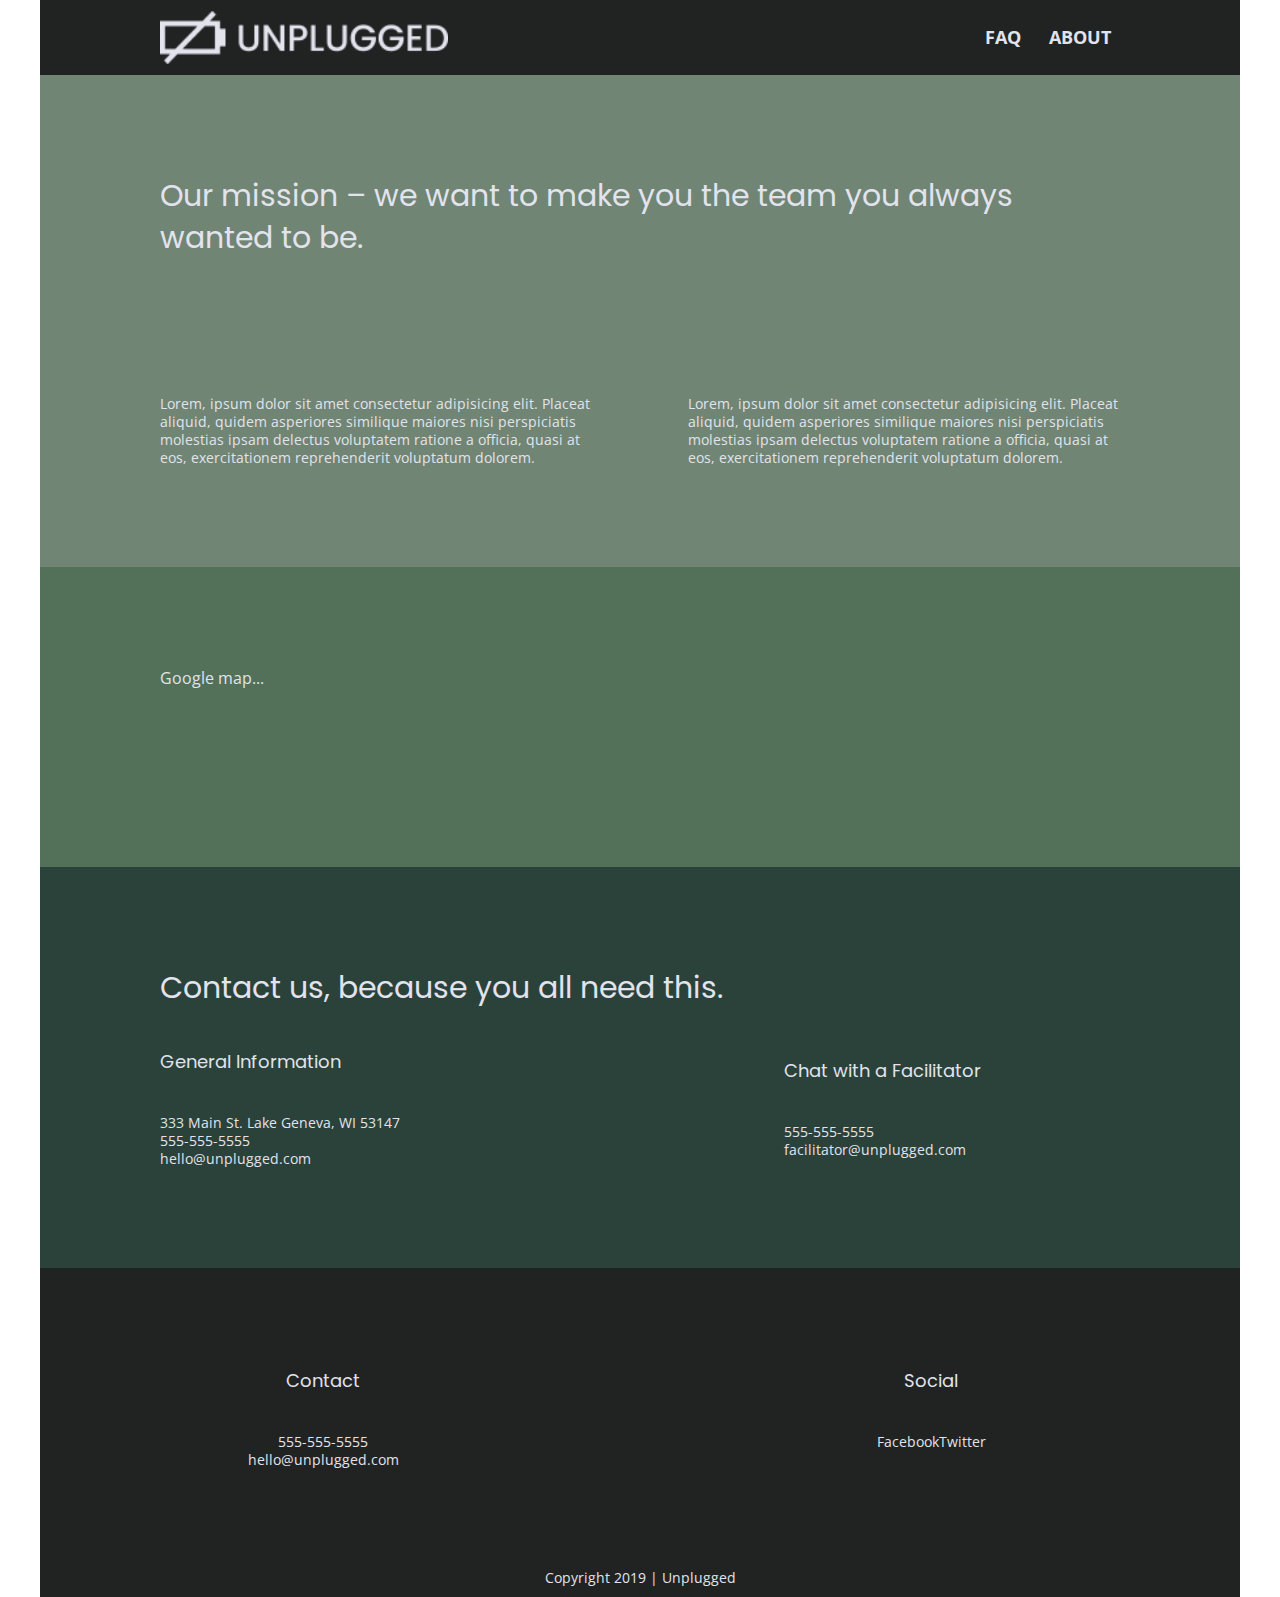
==== about/index.html @ 557e9973 "Fine-tune layout and font styles." ====
<!doctype html>
<html class="no-js" lang="en">

<head>
  <meta charset="utf-8">
  <meta http-equiv="x-ua-compatible" content="ie=edge">
  
  <title>About Unplugged Retreat</title>
  
  <meta name="description" content="">
  <meta name="viewport" content="width=device-width, initial-scale=1, shrink-to-fit=no">

  <link rel="manifest" href="../site.webmanifest">
  <link rel="apple-touch-icon" href="../icon.png">
  <!-- Place favicon.ico in the root directory -->

  <link href="https://fonts.googleapis.com/css?family=Open+Sans:400,700|Poppins:400,700" rel="stylesheet">
  <link rel="stylesheet" href="../css/normalize.css">
  <link rel="stylesheet" href="../css/main.css">
</head>

<body>
  <!--[if lte IE 9]>
    <p class="browserupgrade">You are using an <strong>outdated</strong> browser. Please <a href="https://browsehappy.com/">upgrade your browser</a> to improve your experience and security.</p>
  <![endif]-->

  <header>
    <div class="content-wrapper">
      <figure>
        <a href="#">
          <img src="../img/logo.png" alt="unplugged logo">
        </a>
      </figure>

      <div class="header-divider"></div>

      <nav>
        <ul>
          <li><a href="../faq/index.html" target="_blank">FAQ</a></li>
          <li><a href="index.html">About</a></li>
        </ul>
      </nav>
    </div> <!-- end of content-wrapper div -->
  </header>

  <main>
    <section class="mission">
      <div class="content-wrapper">
        <h2>Our mission &ndash; we want to make you the team you always wanted to be.</h2>
        <div class="mission-content">
          <p>
            Lorem, ipsum dolor sit amet consectetur adipisicing elit. Placeat aliquid, quidem asperiores similique maiores nisi perspiciatis molestias ipsam delectus voluptatem ratione a officia, quasi at eos, exercitationem reprehenderit voluptatum dolorem.
          </p>
          <p>
            Lorem, ipsum dolor sit amet consectetur adipisicing elit. Placeat aliquid, quidem asperiores similique maiores nisi perspiciatis molestias ipsam delectus voluptatem ratione a officia, quasi at eos, exercitationem reprehenderit voluptatum dolorem.
          </p>
        </div> <!-- end of mission-content div -->
      </div> <!-- end of content-wrapper div -->
    </section>

    <section class="map">
      <div class="content-wrapper">
        Google map...  
      </div> <!-- end of content-wrapper div -->
    </section>

    <section class="general-contact">
      <div class="content-wrapper">
        <h2>Contact us, because you all need this.</h2>
        <div class="contact-content">
          <div class="general-info">
            <h4>General Information</h4>
            <address>
              333 Main St. Lake Geneva, WI 53147<br>
              <a href="tel:+5555555555">555-555-5555</a><br>
              <a href="mailto:hello@unplugged.com">hello@unplugged.com</a>
            </address>
          </div> <!-- general info div; separates chat with facilitator div -->
          <div class="facilitator">
            <h4>Chat with a Facilitator</h4>
            <address>
              <a href="tel:+5555555555">555-555-5555</a><br>
              <a href="mailto:facilitator@unplugged.com">facilitator@unplugged.com</a>
            </address>
          </div>
        </div> <!-- end of contact-content div -->
      </div> <!-- end of content-wrapper div -->
    </section>

  </main>  

  <footer>
    <div class="content-wrapper">
      <div class="footer-content">
        <div class="contact">
          <h4>Contact</h4>
          <address>
            <a href="tel:+5555555555">555-555-5555</a><br>
            <a href="mailto:hello@unplugged.com">hello@unplugged.com</a>
          </address>
          <!-- address content updated to be consistent with MDN docs, accessed 2.4.19. 
          div's and classes adjusted, as address had been used as a structural element bot here and above.
          https://developer.mozilla.org/en-US/docs/Web/HTML/Element/address -->
        </div>      
        <div class="social">
          <h4>Social</h4>
          <!--add links and icons here: facebook, twitter, instagram-->
          <div class="social-icons">
            <p><a href="https://www.facebook.com">Facebook</a></p>
            <p><a href="https://www.twitter.com">Twitter</a></p>
            <p><a href="https://www.instagram.com"></a></p>
          </div>
        </div>
      </div> <!-- end of footer-content div -->
      
    </div> <!-- end of content-wrapper div -->

    <div class="copyright">
      <p>Copyright 2019 | Unplugged</p>
    </div>
  </footer>

  <script src="../js/vendor/modernizr-3.6.0.min.js"></script>
  <script src="https://code.jquery.com/jquery-3.3.1.min.js" integrity="sha256-FgpCb/KJQlLNfOu91ta32o/NMZxltwRo8QtmkMRdAu8=" crossorigin="anonymous"></script>
  <script>window.jQuery || document.write('<script src="../js/vendor/jquery-3.3.1.min.js"><\/script>')</script>
  <script src="../js/plugins.js"></script>
  <script src="../js/main.js"></script>

  <!-- Google Analytics: change UA-XXXXX-Y to be your site's ID. -->
  <script>
    window.ga = function () { ga.q.push(arguments) }; ga.q = []; ga.l = +new Date;
    ga('create', 'UA-XXXXX-Y', 'auto'); ga('send', 'pageview')
  </script>
  <script src="https://www.google-analytics.com/analytics.js" async defer></script>
</body>

</html>
---- css/main.css ----
/*! HTML5 Boilerplate v6.1.0 | MIT License | https://html5boilerplate.com/ */

/*
 * What follows is the result of much research on cross-browser styling.
 * Credit left inline and big thanks to Nicolas Gallagher, Jonathan Neal,
 * Kroc Camen, and the H5BP dev community and team.
 */

/* ==========================================================================
   Base styles: opinionated defaults
   ========================================================================== */

html {
    color: #222;
    font-size: 1em;
    line-height: 1.4;
}

/*
 * Remove text-shadow in selection highlight:
 * https://twitter.com/miketaylr/status/12228805301
 *
 * Vendor-prefixed and regular ::selection selectors cannot be combined:
 * https://stackoverflow.com/a/16982510/7133471
 *
 * Customize the background color to match your design.
 */

::-moz-selection {
    background: #b3d4fc;
    text-shadow: none;
}

::selection {
    background: #b3d4fc;
    text-shadow: none;
}

/*
 * A better looking default horizontal rule
 */

hr {
    display: block;
    height: 1px;
    border: 0;
    border-top: 1px solid #ccc;
    margin: 1em 0;
    padding: 0;
}

/*
 * Remove the gap between audio, canvas, iframes,
 * images, videos and the bottom of their containers:
 * https://github.com/h5bp/html5-boilerplate/issues/440
 */

audio,
canvas,
iframe,
img,
svg,
video {
    vertical-align: middle;
}

/*
 * Remove default fieldset styles.
 */

fieldset {
    border: 0;
    margin: 0;
    padding: 0;
}

/*
 * Allow only vertical resizing of textareas.
 */

textarea {
    resize: vertical;
}

/* ==========================================================================
   Browser Upgrade Prompt
   ========================================================================== */

.browserupgrade {
    margin: 0.2em 0;
    background: #ccc;
    color: #000;
    padding: 0.2em 0;
}

/* ==========================================================================
   Author's custom styles
   ========================================================================== */

/* ---------------- Base styles ---------------- */

html {
    font-size: 16px;
}

body {
    /* update font-family later */
	color: rgb(226, 227, 237);
    font-family: 'Open Sans', sans-serif;
    font-size: 1em;
    margin: 0 auto;
    display: flex;
    justify-content: center;
    align-items: center;
    flex-flow: row wrap;
}

h1,
h2,
h3,
h4 {
    font-family: 'Poppins', sans-serif;
    font-weight: 400;
    margin: 0;
}
h1 {
    font-size: 2.25em;
    /* font-size: 3em; */
    /* font-size: 3.75em; */
    /* line-height: 3em;  */
}
h2 {
    font-size: 1.875em;
    /* font-size: 2.25em; */
    /* font-size: 2.25em; */
    /* line-height: 3em; */
}
h3,
h4 {
    font-size: 1.125em;
    /* font-size: 1.5em; */
    /* font-size: 1.875em; */
    /* line-height: 1.875em; */
}

p,
address {
    margin: 0;
    font-style: normal;
    font-size: 0.875em;
    line-height: 1.285;
    /* font-size: 0.875em; */
    /* font-size: 1.125em; */
}

a {
    text-decoration: none;
    color: rgb(226, 227, 237);
}

ul,
ol {
    list-style-type: none;
    padding-left: 0;
}

/* ---------------- Mobile styles ---------------- */

/* --- Container / Layout --- */

header, 
main,
footer {
    max-width: 1200px;
    width: 100%;
    font-size: 1em;
    display: flex;
    justify-content: center;
    align-items: center;
    flex-flow: row wrap;
}

.content-wrapper {
    width: 90%;
    margin: 50px auto;
    font-size: 1em;
    display: flex;
    justify-content: center;
    align-items: center;
    flex-flow: row wrap;
}

/* ---------------- Base Header/Footer styles ---------------- */

/*** Header ***/

header,
footer {
    background: rgb(32, 35, 34);
    display: flex;
    justify-content: center;
    align-items: center;
    flex-flow: row wrap;
}

header {
    /* padding: 15px 0; from course solution */
} 

header .content-wrapper {
    margin: 0;
}

header .content-wrapper figure {
    width: 68%;
    margin: 10px 0;
}

header .content-wrapper figure a img {
    width: 100%;
}

.header-divider {
    width: 100%;
    background-color: rgb(58, 58, 58);
    height: 1px;
    /* margin: 10px 0 20px 0; (per class code) */
}

header nav {
    width: 60%;
    display: flex;
    justify-content: space-between;
    align-items: center;
    flex-flow: row wrap;
}

header nav ul {
    width: 100%;
    display: flex;
    justify-content: space-between;
    align-items: center;
}

header nav ul li {
    font-size: 1.125em;
    font-weight: 700;
    text-transform: uppercase;
    padding: 0.5em;
}

/*** Footer ***/

.footer-content {
    width: 63%;
    display: flex;
    justify-content: center;
    align-items: flex-start;
    flex-flow: row wrap;
    text-align: center;
}

footer .contact,
footer .social {
    display: flex;
    justify-content: center;
    align-items: center;
    flex-flow: row wrap;
}

footer .contact {
    margin-bottom: 50px;
}

.contact h4,
.social h4 {
    width: 100%;
    padding-bottom: 20px;
}

footer .social-icons {
    display: flex;
    justify-content: space-around;
    align-items: center;
    flex-flow: row nowrap;
}

footer .social-icons p {
    display: flex;
    justify-content: center;
    align-items: center;
}

footer .copyright {
    width: 90%;
    margin-bottom: 10px;
    text-align: center;
}

/* ---------------- Main Page ---------------- */

/*** Main - Hero Area ***/

main {
    font-size: 1em;
    flex-flow: row wrap;
}

.hero-area {
    width: 100%;
    height: 500px;
    background: url(../img/jake-melara-30679-unsplash.jpg) rgb(82, 113, 88) no-repeat center center;
    background-size: cover;
    display: flex;
    justify-content: center;
    align-items: flex-start;
    flex-flow: row wrap;
}

main .content-wrapper {
    justify-content: center;
}


/*** Main - Aside ***/

/* is display flex needed below, like noted in class notes? */
aside {
    background-color: rgb(82, 113, 88);
    width: 100%;
    display: flex;
    justify-content: center;
    align-items: center;
    flex-flow: row wrap;
}

aside h4 {
    margin: 20px 0;
}

.form-description {
    margin: 30px 0 8px 0;
}

.form {
    margin: 19px 0 45px 0;
}

aside .form input {
    margin-bottom: 8px;
    padding: 16px;
}

aside .form input[type="text"] {
    width: 90%;
    background-color: rgb(226, 227, 237);
    color: #999;
    font-style: italic;
}

aside .form input[type="button"] {
    width: 100%;
    background-color: rgb(42, 66, 58);
    border: ; /* Adjust later */
    color: rgb(226, 227, 237);
    text-transform: uppercase;
}

/*** Main - Features Section ***/

.features {
    height: 1450px;
    background: url(../img/rawpixel-800820-unsplash1.jpg) rgb(82, 113, 88) no-repeat center center;
    background-size: cover;

    display: flex;
    justify-content: center;
    /* may not need align-items once fontawesome is linked */
    /* align-items: stretch; */
    flex-flow: row wrap;
}

.features .content-wrapper {
    /* align-items: stretch; */
}

.features h2 {
    margin-bottom: 60px;
}

.features .features-items {
    width: 63%;
    display: flex;
    justify-content: center;
    /* align-items: stretch; */
    flex-flow: row wrap;
    text-align: center;
}

.features article {
    margin: 30px 0;
}

p .fontawesome-icon {
    
}

p .features-item-description {
    
}

/*** Main - Reviews Section ***/

.reviews {
    background-color: rgb(42, 66, 58);
    display: flex;
    justify-content: center;
    flex-flow: row wrap;
}

.reviews .content-wrapper {
    align-items: flex-start;
}

.reviews h2 {
    margin-bottom: 30px;
}

.reviews figure {
    margin: 0;
    padding: 0;
}

.reviews figure img {
    max-width: 1200px;
    width: 100%;
}

.reviews article {
    margin-top: 10px;
}

.reviews article h4 {
    width: 55%;
    margin-bottom: 20px;
}


/* ---------------- About Page ---------------- */

/*** Main - Mission Area ***/

.mission {
    background-color: rgb(112, 133, 116);
    display: flex;
    justify-content: flex-start;
    align-items: center;
    flex-flow: row wrap;
}

.mission-content p {
    margin-top: 20px;
}

.map {
    width: 100%;
    /* place-holder color & height */
    background-color: rgb(82, 113, 88);
    height: 300px;
}

.general-contact {
    width: 100%;
    background-color: rgb(42, 66, 58);
    display: flex;
    justify-content: flex-start;
    align-items: center;
    flex-flow: row wrap;
}

.general-contact .content-wrapper {
    justify-content: flex-start;
}

.contact-content {
    display: flex;
    justify-content: flex-start;
    align-items: center;
    flex-flow: row wrap;
}

.general-info,
.facilitator {
    width: 100%;
}

.contact-content h4 {
    margin: 16px 0;
}


/* ---------------- Mobile styles - FAQ Page ---------------- */

/*** Main - FAQ Area ***/

.faq {
    background-color: rgb(82, 113, 88);
    display: flex;
    justify-content: center;
    align-items: center;
    flex-flow: row wrap;
}

.faq-content {
    width: 100%;
}

.faq h4 {
    margin: 40px 0 20px 0;
}



/* ==========================================================================
   Helper classes
   ========================================================================== */

/*
 * Hide visually and from screen readers
 */

.hidden {
    display: none !important;
}

/*
 * Hide only visually, but have it available for screen readers:
 * https://snook.ca/archives/html_and_css/hiding-content-for-accessibility
 *
 * 1. For long content, line feeds are not interpreted as spaces and small width
 *    causes content to wrap 1 word per line:
 *    https://medium.com/@jessebeach/beware-smushed-off-screen-accessible-text-5952a4c2cbfe
 */

.visuallyhidden {
    border: 0;
    clip: rect(0 0 0 0);
    height: 1px;
    margin: -1px;
    overflow: hidden;
    padding: 0;
    position: absolute;
    width: 1px;
    white-space: nowrap; /* 1 */
}

/*
 * Extends the .visuallyhidden class to allow the element
 * to be focusable when navigated to via the keyboard:
 * https://www.drupal.org/node/897638
 */

.visuallyhidden.focusable:active,
.visuallyhidden.focusable:focus {
    clip: auto;
    height: auto;
    margin: 0;
    overflow: visible;
    position: static;
    width: auto;
    white-space: inherit;
}

/*
 * Hide visually and from screen readers, but maintain layout
 */

.invisible {
    visibility: hidden;
}

/*
 * Clearfix: contain floats
 *
 * For modern browsers
 * 1. The space content is one way to avoid an Opera bug when the
 *    `contenteditable` attribute is included anywhere else in the document.
 *    Otherwise it causes space to appear at the top and bottom of elements
 *    that receive the `clearfix` class.
 * 2. The use of `table` rather than `block` is only necessary if using
 *    `:before` to contain the top-margins of child elements.
 */

.clearfix:before,
.clearfix:after {
    content: " "; /* 1 */
    display: table; /* 2 */
}

.clearfix:after {
    clear: both;
}

/* ==========================================================================
   EXAMPLE Media Queries for Responsive Design.
   These examples override the primary ('mobile first') styles.
   Modify as content requires.
   ========================================================================== */

/*** Min-width 768px ***/
@media all and (min-width: 768px) {
    
    /* Base style */
    .content-wrapper {
        width: 82%;
        margin: 100px auto;
    }

    /* Header */
    .header-divider {
        display: none;
    }
    header .content-wrapper {
        justify-content: space-between;
    }
    header .content-wrapper figure {
        width: 35%;
        margin: 10px 0;
    }
    header .content-wrapper nav {
        width: 20%;
    }

    /* Footer */
    .footer-content {
        justify-content: space-between;
        width: 78%;
    }
    footer .contact {
        width: 25%;
        margin-bottom: 0;
    }
    footer .social {
        width: 31%;
    }
    .contact h4,
    .social h4 {
        padding-bottom: 40px;
    }

    /*** media query 768px - Main page ***/
    main .content-wrapper {
        justify-content: flex-start;
        align-items: flex-start;
    }
    .hero-area {
        justify-content: flex-start;
    }
    .hero-area h1 {
        width: 83%;
    }
    aside .content-wrapper {
        justify-content: space-between;
        margin: 50px 0;
    }
    .form-description {
        width: 40%;
        /* width: 40%; 35% in solution */
        margin: 0;
    }
    .form {
        width: 46%;
        /* width: 40%; 35% in solution */
        margin: 0;
    }

    /* Features */
    .features {
        height: 860px;
    }
    .features .features-items {
        width: 82%;
        justify-content: space-around;
        margin: 0 auto;
    }
    .features .features-items article {
        width: 40%;
    }
    .reviews .content-wrapper {
        justify-content: space-between;
        margin: 50px auto 100px auto;
    }

    /* Reviews */
    .reviews h2 {
        width: 77%;
        margin-bottom: 25px;
    }
    .reviews figure {
        width: 48%;
    }
    .reviews figure,
    .reviews article {
        width: 48%;
        margin-top: 0;
    }

    /*** media query 768px - About page ***/
    .mission-content {
        display: flex;
        justify-content: space-between;
        align-items: center;
        flex-flow: row wrap;
    }
    .mission-content p {
        width: 47%;
        margin-top: 36px;
    }
    .contact-content {
        width: 100%;
        justify-content: space-between;
    }
    .contact-content h4 {
        margin: 20px 0;
    }
    .general-info,
    .facilitator {
        width: 40%;
    }

    /*** media query 768px - FAQ page ***/
    .faq .content-wrapper {
        justify-content: space-between;
        align-items: flex-start;
    }
    .faq .content-wrapper h2 {
        width: 100%;
    }
    .faq-content {
        width: 46%;
    }
}

/*** Min-width 1200px ***/
@media all and (min-width: 1200px) {
    /*** Base styles ***/
    .content-wrapper {
        width: 80%;
    }

    /* Header */
    header .content-wrapper figure {
        width: 30%;
    }
    header .content-wrapper nav {
        width: 15%;
    }

    /* Footer */
    .footer-content {
        width: 88%;
        justify-content: space-between;
    }

    /* Main - Hero */
    .hero-area h1 {
        width: 70%;
    }

    /* Main - Reviews */
    .reviews .content-wrapper article {
        padding-left: 40px;
        width: 44%;
    }
    
    /*** About page ***/
    .mission h2 {
        width: 91%;
        margin-bottom: 100px;
    }
    .mission-content p {
        width: 45%;
    }
    .contact-content h4 {
        margin: 40px 0;
    }
    .general-info,
    .facilitator {
        width: 35%;
    }
}


@media print,
       (-webkit-min-device-pixel-ratio: 1.25),
       (min-resolution: 1.25dppx),
       (min-resolution: 120dpi) {
    /* Style adjustments for high resolution devices */
}

/* ==========================================================================
   Print styles.
   Inlined to avoid the additional HTTP request:
   https://www.phpied.com/delay-loading-your-print-css/
   ========================================================================== */

@media print {
    *,
    *:before,
    *:after {
        background: transparent !important;
        color: #000 !important; /* Black prints faster */
        -webkit-box-shadow: none !important;
        box-shadow: none !important;
        text-shadow: none !important;
    }

    a,
    a:visited {
        text-decoration: underline;
    }

    a[href]:after {
        content: " (" attr(href) ")";
    }

    abbr[title]:after {
        content: " (" attr(title) ")";
    }

    /*
     * Don't show links that are fragment identifiers,
     * or use the `javascript:` pseudo protocol
     */

    a[href^="#"]:after,
    a[href^="javascript:"]:after {
        content: "";
    }

    pre {
        white-space: pre-wrap !important;
    }
    pre,
    blockquote {
        border: 1px solid #999;
        page-break-inside: avoid;
    }

    /*
     * Printing Tables:
     * http://css-discuss.incutio.com/wiki/Printing_Tables
     */

    thead {
        display: table-header-group;
    }

    tr,
    img {
        page-break-inside: avoid;
    }

    p,
    h2,
    h3 {
        orphans: 3;
        widows: 3;
    }

    h2,
    h3 {
        page-break-after: avoid;
    }
}
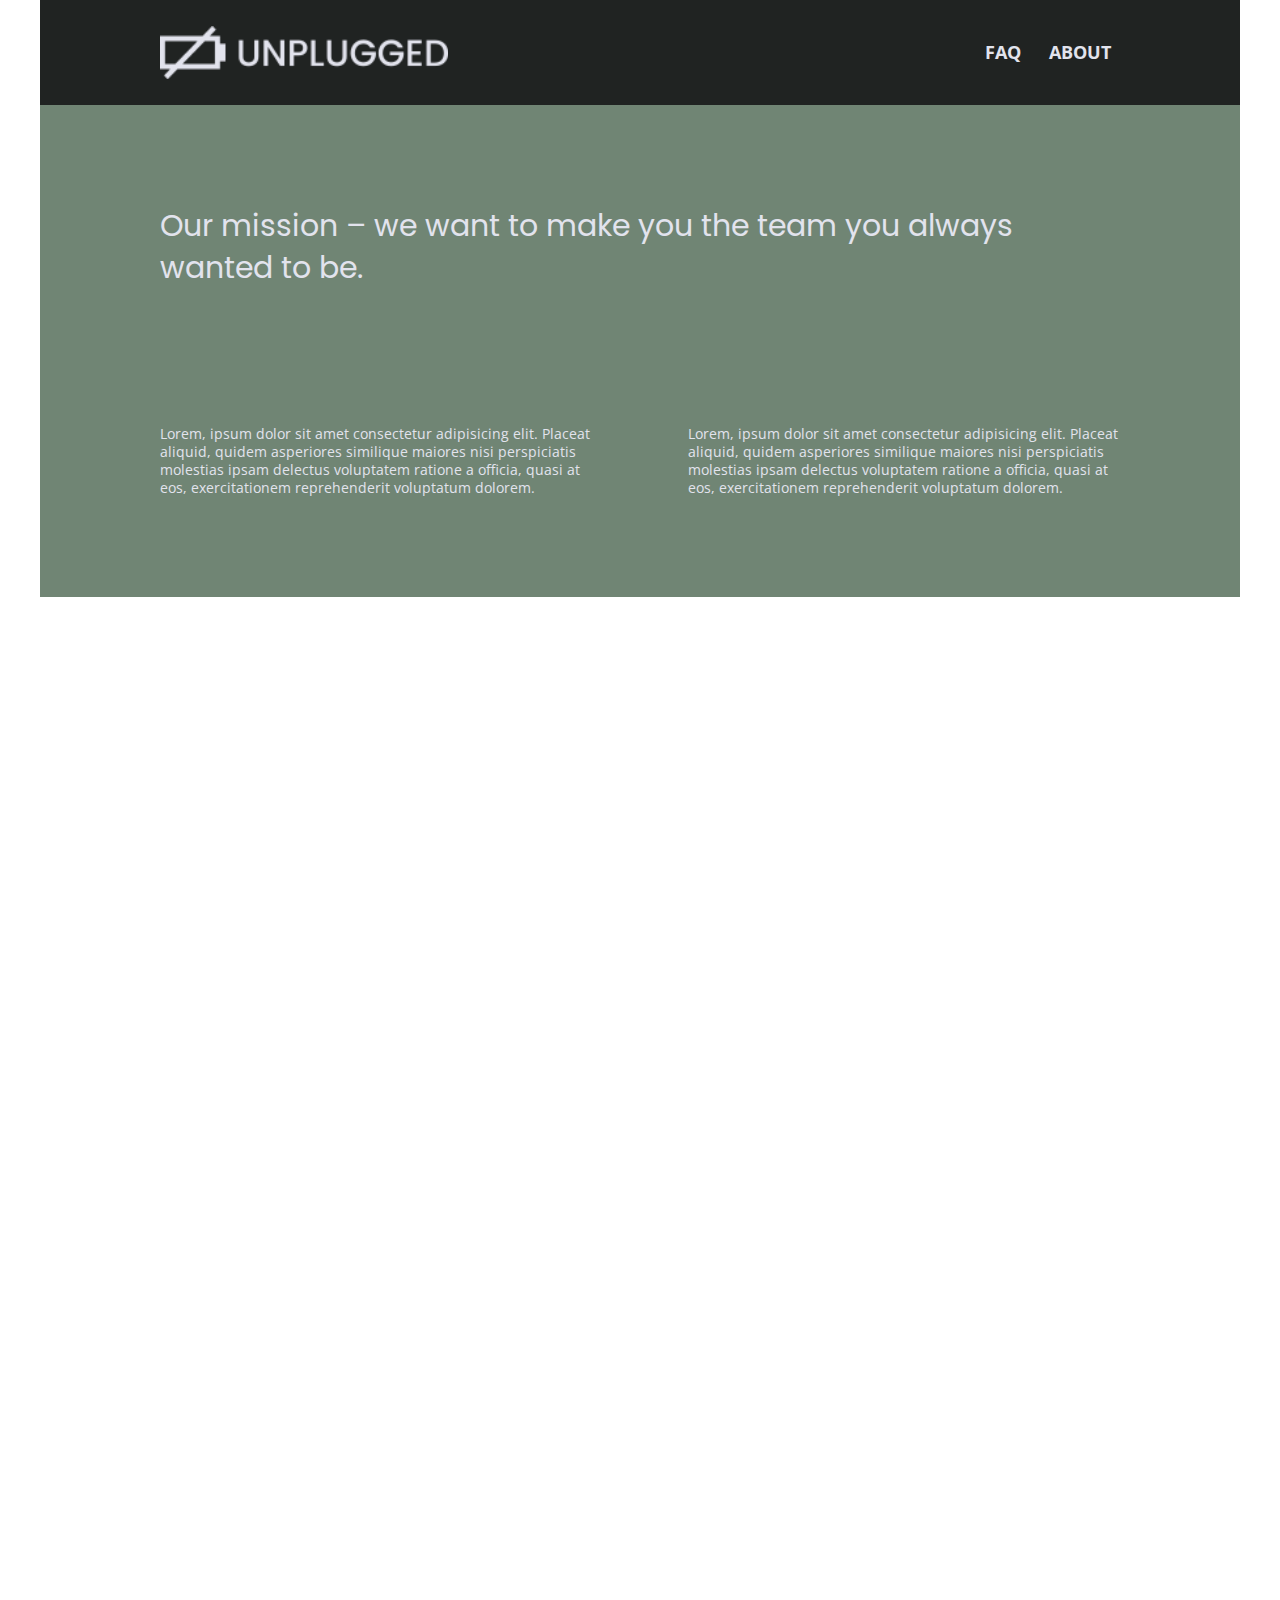
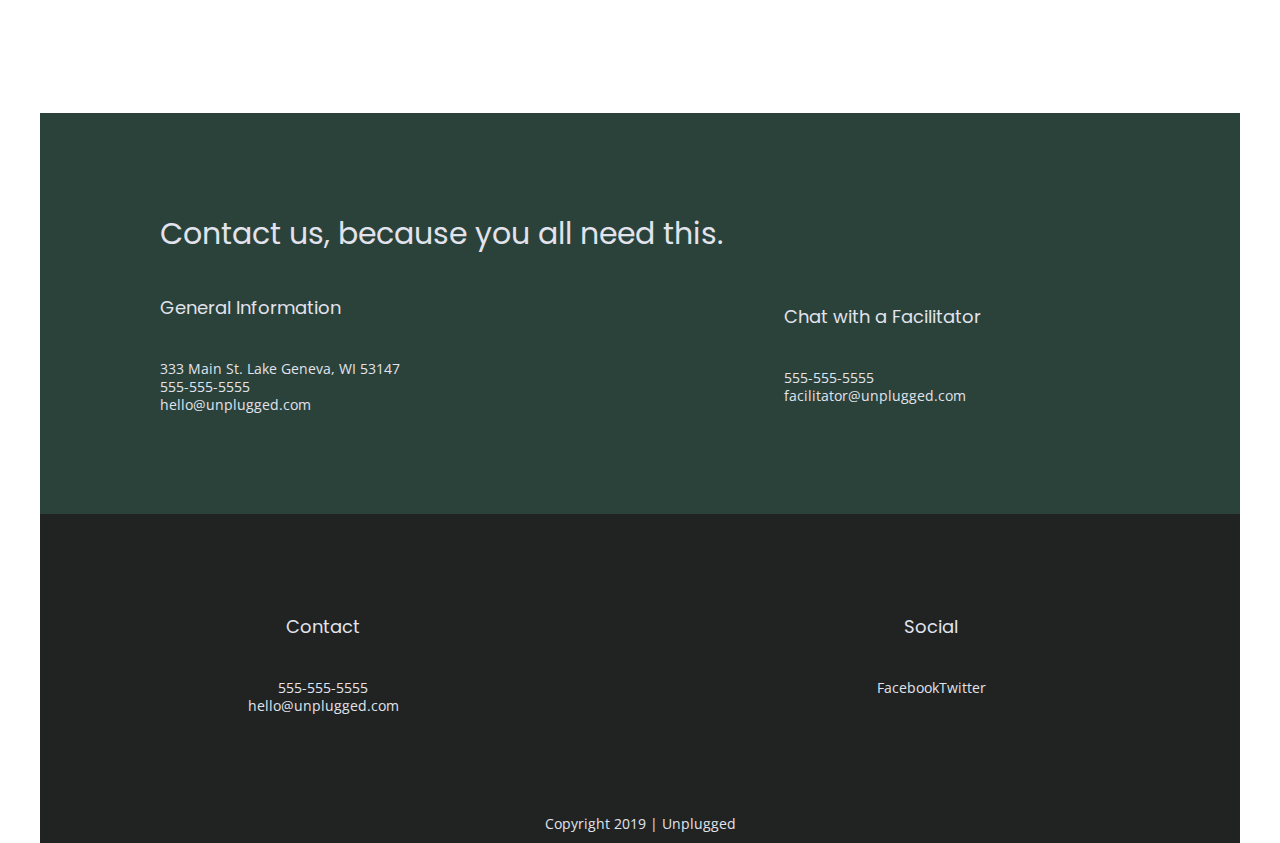
==== commit 5dec6c49: "Add iframe with google map to html and style it." ====
--- a/about/index.html
+++ b/about/index.html
@@ -4,9 +4,9 @@
 <head>
   <meta charset="utf-8">
   <meta http-equiv="x-ua-compatible" content="ie=edge">
-  
+
   <title>About Unplugged Retreat</title>
-  
+
   <meta name="description" content="">
   <meta name="viewport" content="width=device-width, initial-scale=1, shrink-to-fit=no">
 
@@ -59,9 +59,9 @@
     </section>
 
     <section class="map">
-      <div class="content-wrapper">
-        Google map...  
-      </div> <!-- end of content-wrapper div -->
+      <figure>
+        <iframe src="https://www.google.com/maps/embed?pb=!1m18!1m12!1m3!1d46177.42828102405!2d-70.24653626179811!3d43.6671132462492!2m3!1f0!2f0!3f0!3m2!1i1024!2i768!4f13.1!3m3!1m2!1s0x4cb29c35910a53ad%3A0x3ffeedaa51fb8b33!2sBug+Light+Park!5e0!3m2!1sen!2sus!4v1549499144084" width="600" height="450" frameborder="0" style="border:0" allowfullscreen></iframe>
+      </figure>
     </section>
 
     <section class="general-contact">
@@ -87,7 +87,7 @@
       </div> <!-- end of content-wrapper div -->
     </section>
 
-  </main>  
+  </main>
 
   <footer>
     <div class="content-wrapper">
@@ -98,10 +98,10 @@
             <a href="tel:+5555555555">555-555-5555</a><br>
             <a href="mailto:hello@unplugged.com">hello@unplugged.com</a>
           </address>
-          <!-- address content updated to be consistent with MDN docs, accessed 2.4.19. 
+          <!-- address content updated to be consistent with MDN docs, accessed 2.4.19.
           div's and classes adjusted, as address had been used as a structural element bot here and above.
           https://developer.mozilla.org/en-US/docs/Web/HTML/Element/address -->
-        </div>      
+        </div>
         <div class="social">
           <h4>Social</h4>
           <!--add links and icons here: facebook, twitter, instagram-->
@@ -112,7 +112,7 @@
           </div>
         </div>
       </div> <!-- end of footer-content div -->
-      
+
     </div> <!-- end of content-wrapper div -->
 
     <div class="copyright">
--- a/css/main.css
+++ b/css/main.css
@@ -104,7 +104,6 @@
 }
 
 body {
-    /* update font-family later */
 	color: rgb(226, 227, 237);
     font-family: 'Open Sans', sans-serif;
     font-size: 1em;
@@ -125,22 +124,13 @@
 }
 h1 {
     font-size: 2.25em;
-    /* font-size: 3em; */
-    /* font-size: 3.75em; */
-    /* line-height: 3em;  */
 }
 h2 {
     font-size: 1.875em;
-    /* font-size: 2.25em; */
-    /* font-size: 2.25em; */
-    /* line-height: 3em; */
 }
 h3,
 h4 {
     font-size: 1.125em;
-    /* font-size: 1.5em; */
-    /* font-size: 1.875em; */
-    /* line-height: 1.875em; */
 }
 
 p,
@@ -149,8 +139,6 @@
     font-style: normal;
     font-size: 0.875em;
     line-height: 1.285;
-    /* font-size: 0.875em; */
-    /* font-size: 1.125em; */
 }
 
 a {
@@ -164,6 +152,14 @@
     padding-left: 0;
 }
 
+figure {
+    margin: 0;
+}
+
+img {
+    width: 100%;
+}
+
 /* ---------------- Mobile styles ---------------- */
 
 /* --- Container / Layout --- */
@@ -204,7 +200,7 @@
 }
 
 header {
-    /* padding: 15px 0; from course solution */
+    padding: 15px 0;
 } 
 
 header .content-wrapper {
@@ -213,18 +209,12 @@
 
 header .content-wrapper figure {
     width: 68%;
-    margin: 10px 0;
-}
-
-header .content-wrapper figure a img {
-    width: 100%;
 }
 
 .header-divider {
     width: 100%;
     background-color: rgb(58, 58, 58);
     height: 1px;
-    /* margin: 10px 0 20px 0; (per class code) */
 }
 
 header nav {
@@ -324,7 +314,6 @@
 
 /*** Main - Aside ***/
 
-/* is display flex needed below, like noted in class notes? */
 aside {
     background-color: rgb(82, 113, 88);
     width: 100%;
@@ -351,17 +340,21 @@
     padding: 16px;
 }
 
-aside .form input[type="text"] {
-    width: 90%;
+aside .form input[type=text] {
+    box-sizing: border-box;
+    width: 100%;
     background-color: rgb(226, 227, 237);
-    color: #999;
+    color: rgb(42, 66, 58);
     font-style: italic;
 }
 
-aside .form input[type="button"] {
-    width: 100%;
+aside .form input[type=button] {
+    width: 100%;
+    margin-top: 20px;
     background-color: rgb(42, 66, 58);
-    border: ; /* Adjust later */
+    border: none;
+    font-family: 'Poppins', sans-serif;
+    font-size: 1.125em;
     color: rgb(226, 227, 237);
     text-transform: uppercase;
 }
@@ -375,13 +368,7 @@
 
     display: flex;
     justify-content: center;
-    /* may not need align-items once fontawesome is linked */
-    /* align-items: stretch; */
-    flex-flow: row wrap;
-}
-
-.features .content-wrapper {
-    /* align-items: stretch; */
+    flex-flow: row wrap;
 }
 
 .features h2 {
@@ -392,7 +379,6 @@
     width: 63%;
     display: flex;
     justify-content: center;
-    /* align-items: stretch; */
     flex-flow: row wrap;
     text-align: center;
 }
@@ -427,13 +413,7 @@
 }
 
 .reviews figure {
-    margin: 0;
     padding: 0;
-}
-
-.reviews figure img {
-    max-width: 1200px;
-    width: 100%;
 }
 
 .reviews article {
@@ -463,10 +443,19 @@
 }
 
 .map {
-    width: 100%;
-    /* place-holder color & height */
-    background-color: rgb(82, 113, 88);
-    height: 300px;
+    position: relative;
+    width: 100%;
+    padding-bottom: 93%; /* sets aspect ratio for container */
+    height: 0;
+    overflow: hidden;
+}
+
+.map iframe {
+    position: absolute;
+    top: 0;
+    left: 0;
+    width: 100%;
+    height: 100%;
 }
 
 .general-contact {
@@ -665,12 +654,10 @@
     }
     .form-description {
         width: 40%;
-        /* width: 40%; 35% in solution */
         margin: 0;
     }
     .form {
         width: 46%;
-        /* width: 40%; 35% in solution */
         margin: 0;
     }
 
@@ -697,9 +684,8 @@
         margin-bottom: 25px;
     }
     .reviews figure {
-        width: 48%;
-    }
-    .reviews figure,
+        width: 49%;
+    }
     .reviews article {
         width: 48%;
         margin-top: 0;
@@ -768,6 +754,9 @@
     }
 
     /* Main - Reviews */
+    .reviews figure {
+        width: 48%;
+    }
     .reviews .content-wrapper article {
         padding-left: 40px;
         width: 44%;
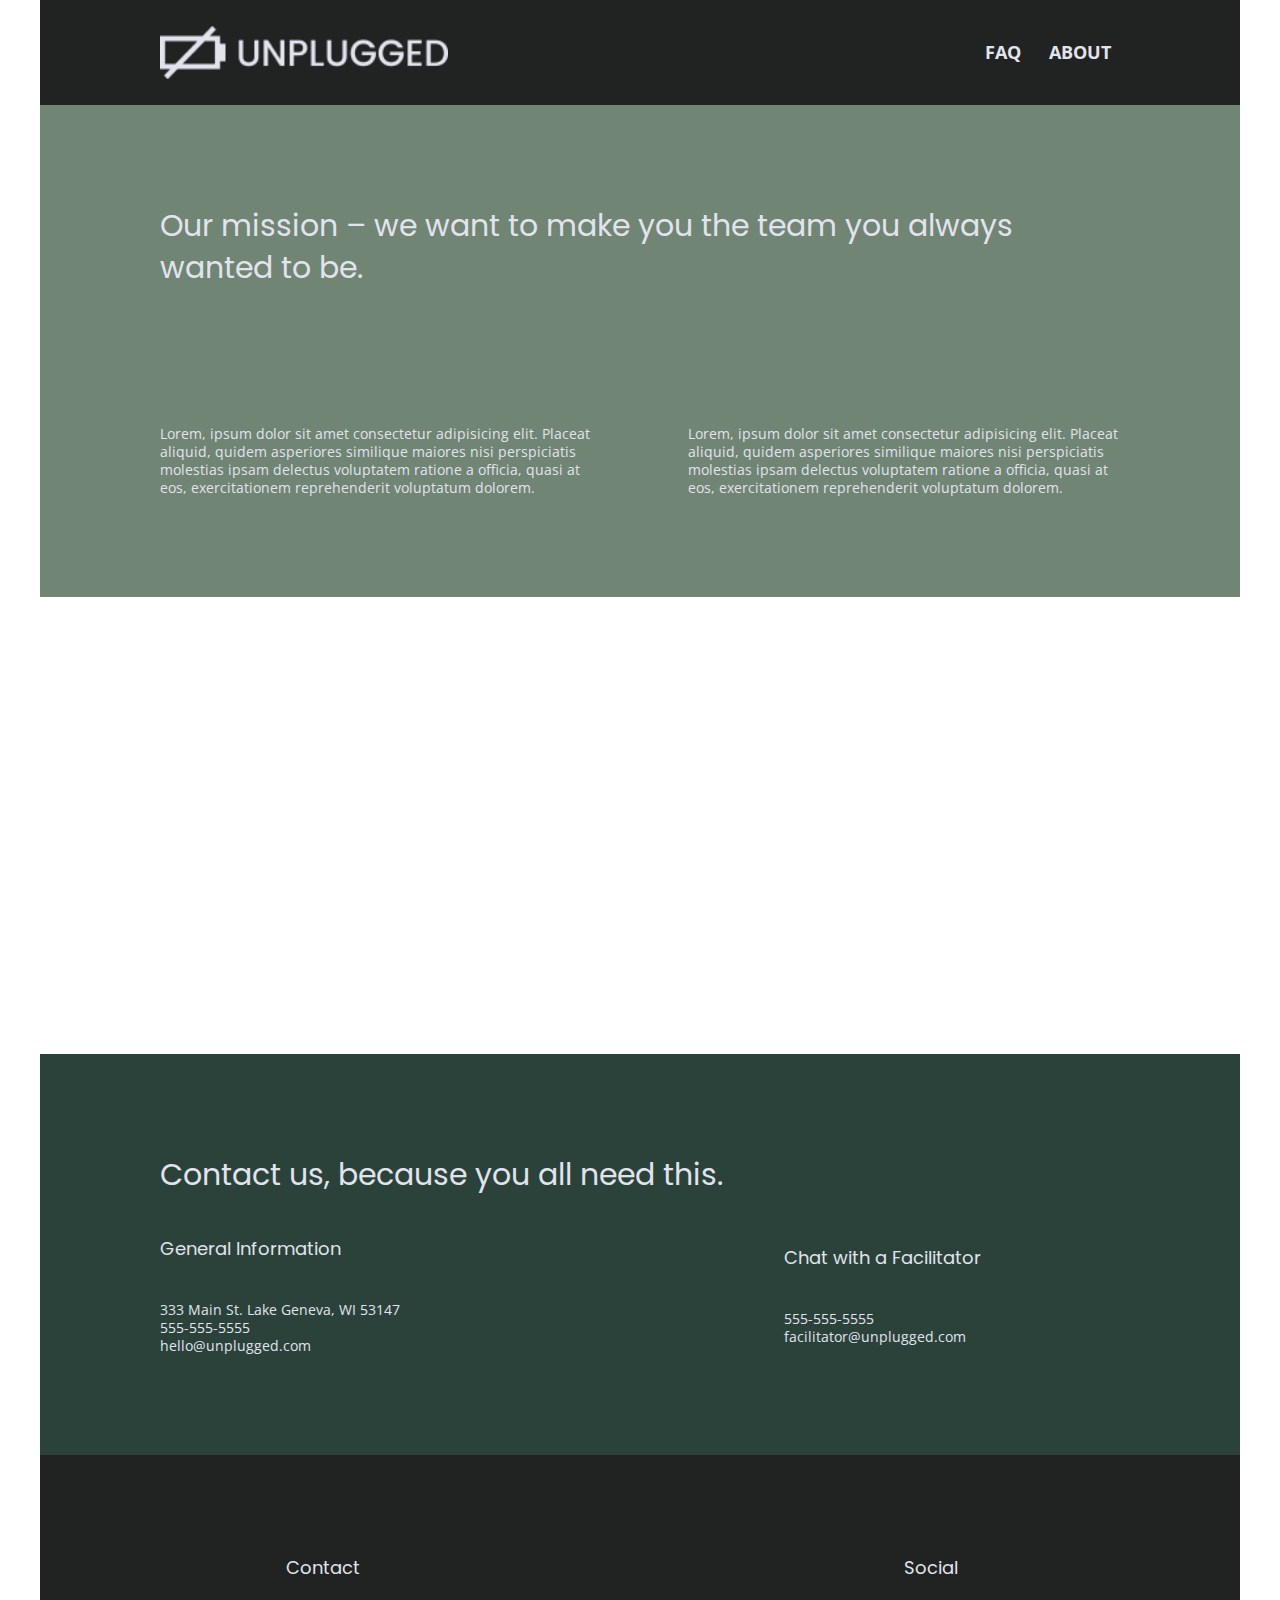
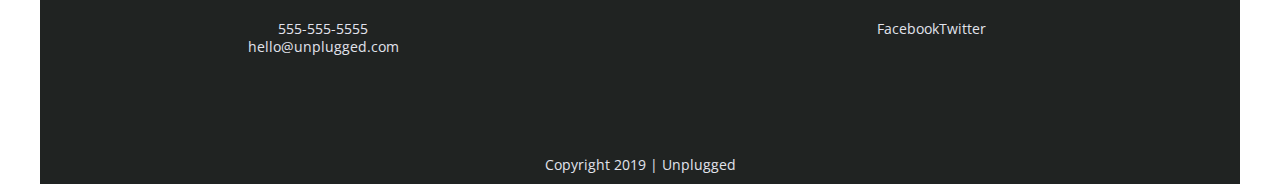
==== commit 7c881c8d: "Add accessibility features to allow for readibility for map." ====
--- a/about/index.html
+++ b/about/index.html
@@ -59,6 +59,7 @@
     </section>
 
     <section class="map">
+      <span class="visuallyhidden">Google map of Bug Light Park in Portland, Maine.</span>
       <figure>
         <iframe src="https://www.google.com/maps/embed?pb=!1m18!1m12!1m3!1d46177.42828102405!2d-70.24653626179811!3d43.6671132462492!2m3!1f0!2f0!3f0!3m2!1i1024!2i768!4f13.1!3m3!1m2!1s0x4cb29c35910a53ad%3A0x3ffeedaa51fb8b33!2sBug+Light+Park!5e0!3m2!1sen!2sus!4v1549499144084" width="600" height="450" frameborder="0" style="border:0" allowfullscreen></iframe>
       </figure>
--- a/css/main.css
+++ b/css/main.css
@@ -446,7 +446,7 @@
     position: relative;
     width: 100%;
     padding-bottom: 93%; /* sets aspect ratio for container */
-    height: 0;
+    height: 1px;
     overflow: hidden;
 }
 
@@ -702,6 +702,9 @@
         width: 47%;
         margin-top: 36px;
     }
+    .map {
+        padding-bottom: 46%;
+    }
     .contact-content {
         width: 100%;
         justify-content: space-between;
@@ -769,6 +772,9 @@
     }
     .mission-content p {
         width: 45%;
+    }
+    .map {
+        padding-bottom: 38%;
     }
     .contact-content h4 {
         margin: 40px 0;
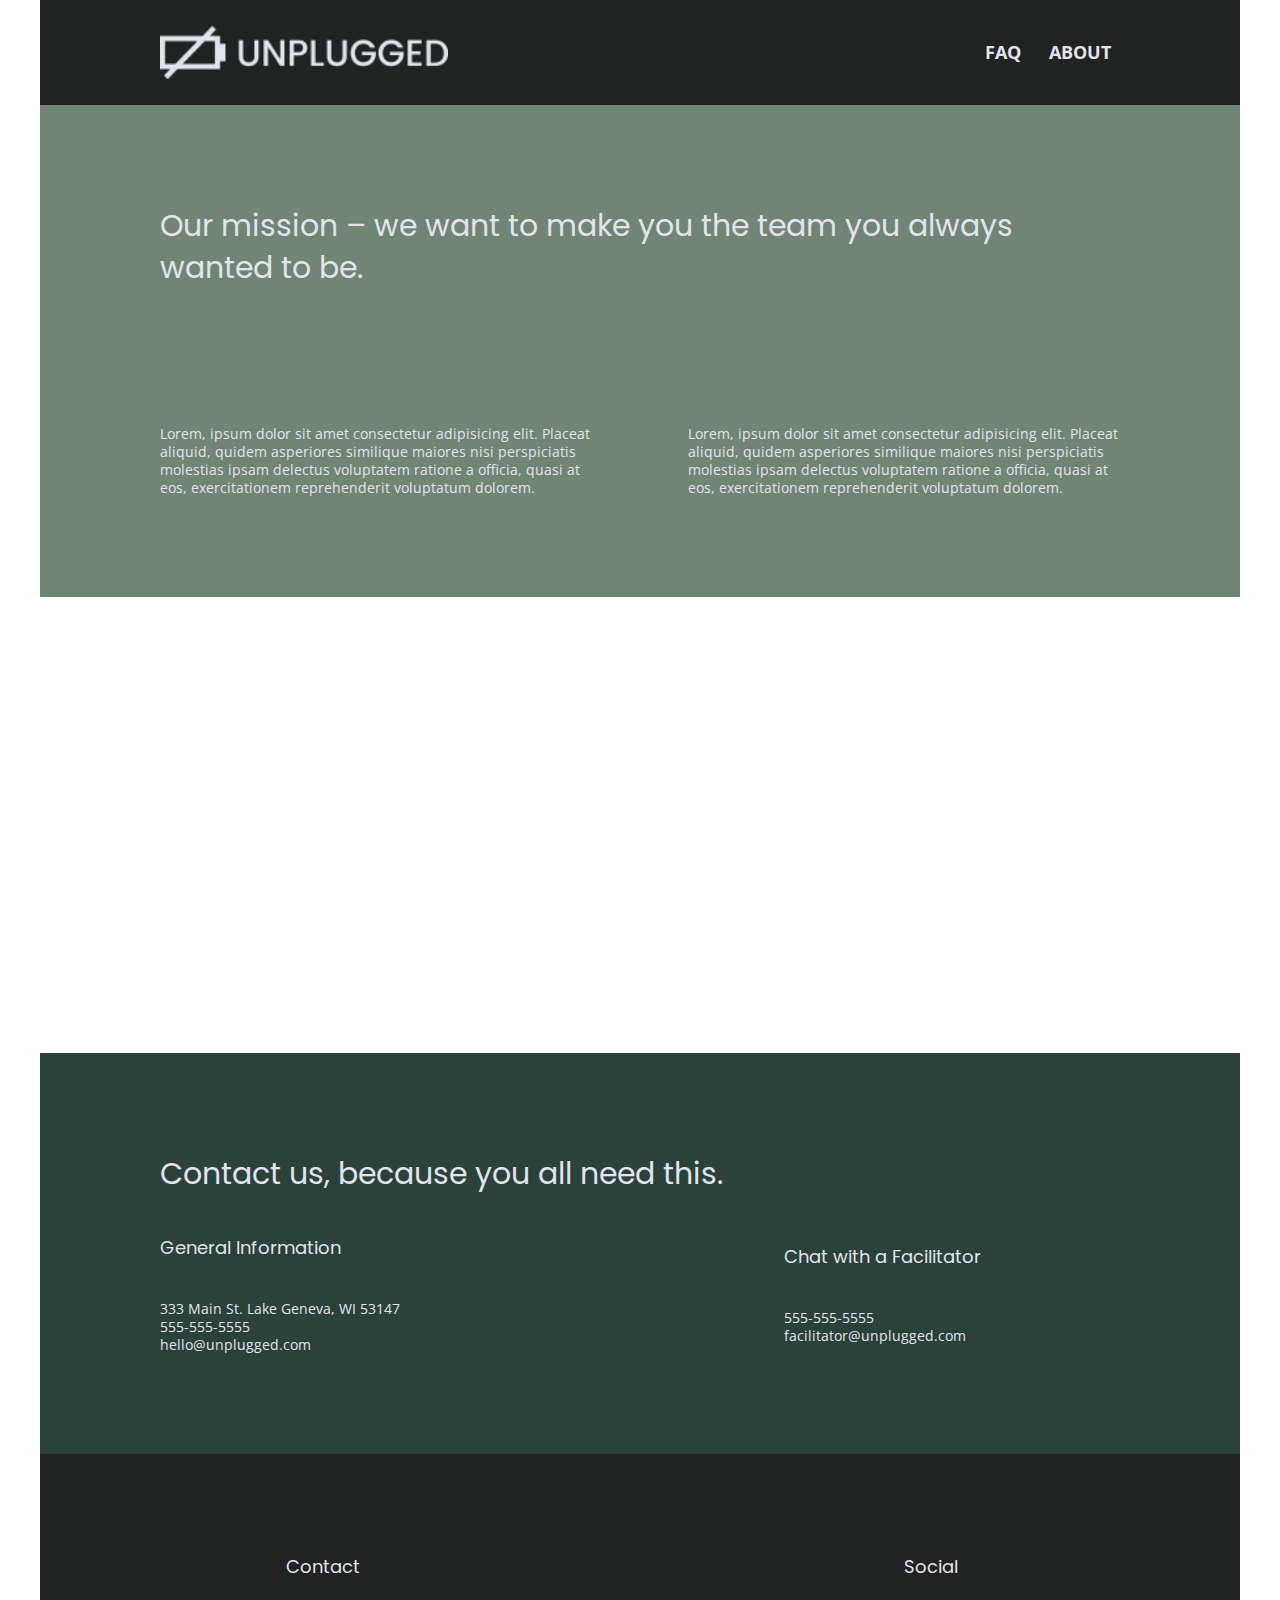
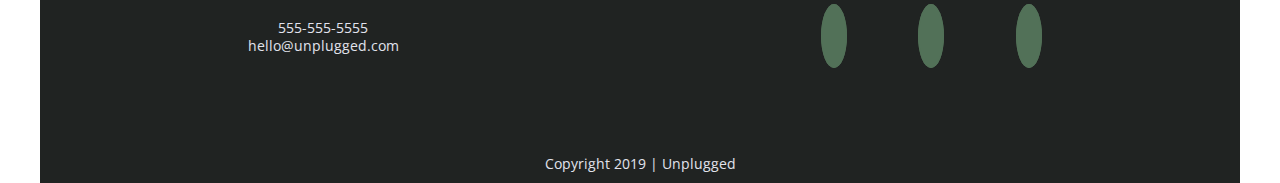
==== commit b073896a: "Add icons to footer in all pages and style for mobile." ====
--- a/about/index.html
+++ b/about/index.html
@@ -15,6 +15,7 @@
   <!-- Place favicon.ico in the root directory -->
 
   <link href="https://fonts.googleapis.com/css?family=Open+Sans:400,700|Poppins:400,700" rel="stylesheet">
+  <link rel="stylesheet" href="https://use.fontawesome.com/releases/v5.7.1/css/all.css" integrity="sha384-fnmOCqbTlWIlj8LyTjo7mOUStjsKC4pOpQbqyi7RrhN7udi9RwhKkMHpvLbHG9Sr" crossorigin="anonymous">
   <link rel="stylesheet" href="../css/normalize.css">
   <link rel="stylesheet" href="../css/main.css">
 </head>
@@ -60,6 +61,7 @@
 
     <section class="map">
       <span class="visuallyhidden">Google map of Bug Light Park in Portland, Maine.</span>
+      <!-- https://snook.ca/archives/html_and_css/hiding-content-for-accessibility accessed 02.07.18-->
       <figure>
         <iframe src="https://www.google.com/maps/embed?pb=!1m18!1m12!1m3!1d46177.42828102405!2d-70.24653626179811!3d43.6671132462492!2m3!1f0!2f0!3f0!3m2!1i1024!2i768!4f13.1!3m3!1m2!1s0x4cb29c35910a53ad%3A0x3ffeedaa51fb8b33!2sBug+Light+Park!5e0!3m2!1sen!2sus!4v1549499144084" width="600" height="450" frameborder="0" style="border:0" allowfullscreen></iframe>
       </figure>
@@ -107,9 +109,24 @@
           <h4>Social</h4>
           <!--add links and icons here: facebook, twitter, instagram-->
           <div class="social-icons">
-            <p><a href="https://www.facebook.com">Facebook</a></p>
-            <p><a href="https://www.twitter.com">Twitter</a></p>
-            <p><a href="https://www.instagram.com"></a></p>
+            <p>
+              <a href="https://www.facebook.com" target="_blank">
+                <i class="fab fa-facebook"></i>
+                <span class="visuallyhidden">Facebook link</span>
+              </a>
+            </p>
+            <p>
+              <a href="https://www.twitter.com" target="_blank">
+                <i class="fab fa-twitter"></i>
+                <span class="visuallyhidden">Twitter link</span>
+              </a>
+            </p>
+            <p>
+              <a href="https://www.instagram.com" target="_blank">
+                <i class="fab fa-instagram"></i>
+                <span class="visuallyhidden">Instagram link</span>
+              </a>
+            </p>
           </div>
         </div>
       </div> <!-- end of footer-content div -->
--- a/css/main.css
+++ b/css/main.css
@@ -269,16 +269,27 @@
 }
 
 footer .social-icons {
-    display: flex;
-    justify-content: space-around;
+    width: 100%;
+    display: flex;
+    justify-content: space-between;
     align-items: center;
     flex-flow: row nowrap;
 }
 
 footer .social-icons p {
     display: flex;
-    justify-content: center;
-    align-items: center;
+    justify-content: space-between;
+    align-items: center;
+}
+
+footer .social-icons i {
+    background-color: rgb(82, 113, 88);
+    margin: 20px;
+    padding: 12px;
+    font-size: 2em;
+    text-align: center;
+    border: 1px solid rgb(82, 113, 88);
+    border-radius: 50%;
 }
 
 footer .copyright {
@@ -362,10 +373,8 @@
 /*** Main - Features Section ***/
 
 .features {
-    height: 1450px;
     background: url(../img/rawpixel-800820-unsplash1.jpg) rgb(82, 113, 88) no-repeat center center;
     background-size: cover;
-
     display: flex;
     justify-content: center;
     flex-flow: row wrap;
@@ -387,12 +396,9 @@
     margin: 30px 0;
 }
 
-p .fontawesome-icon {
-    
-}
-
-p .features-item-description {
-    
+.features .fontawesome-icon i {
+    font-size: 3.75em;
+    margin-bottom: 40px;
 }
 
 /*** Main - Reviews Section ***/
@@ -446,7 +452,7 @@
     position: relative;
     width: 100%;
     padding-bottom: 93%; /* sets aspect ratio for container */
-    height: 1px;
+    height: 0px;
     overflow: hidden;
 }
 
@@ -662,9 +668,6 @@
     }
 
     /* Features */
-    .features {
-        height: 860px;
-    }
     .features .features-items {
         width: 82%;
         justify-content: space-around;
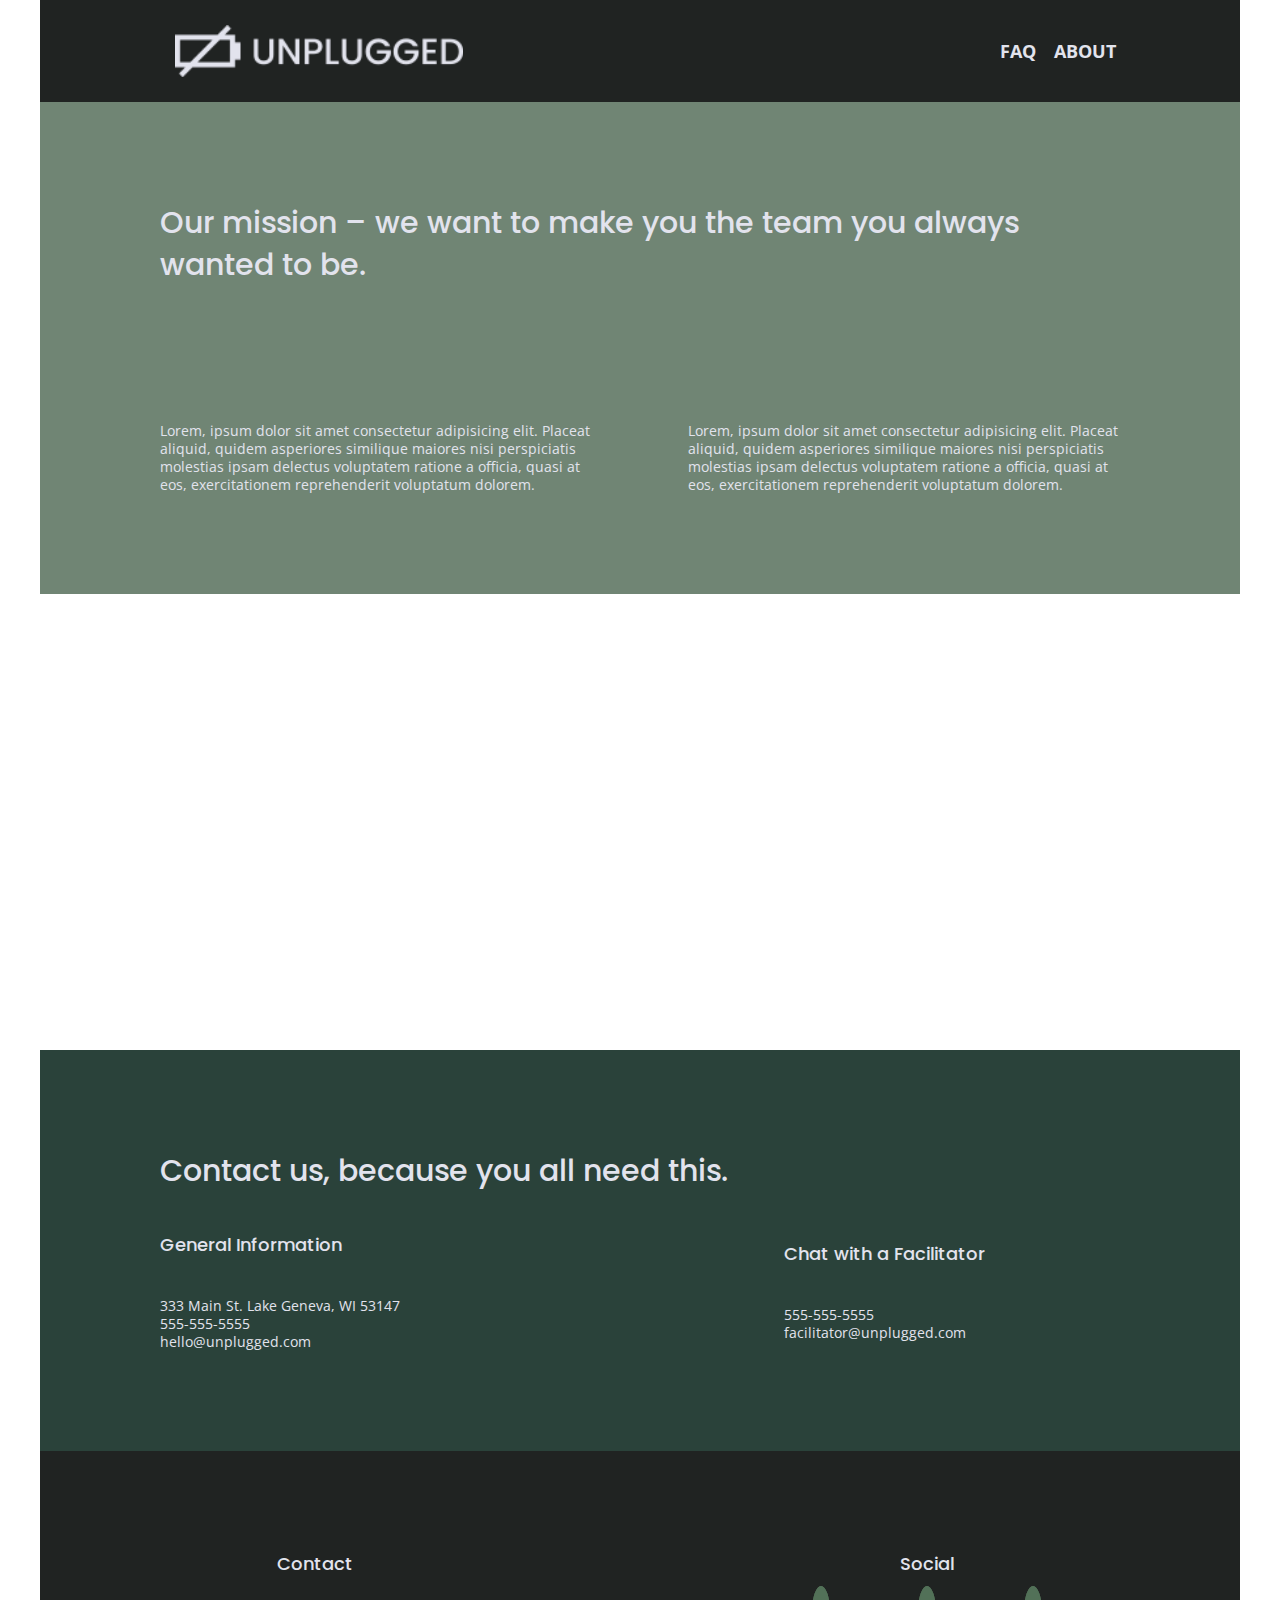
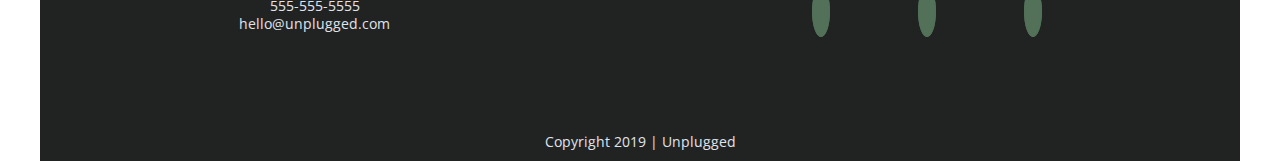
==== commit 9f96baad: "Minor styling tweaks for mobile views of all pages." ====
--- a/about/index.html
+++ b/about/index.html
@@ -14,7 +14,7 @@
   <link rel="apple-touch-icon" href="../icon.png">
   <!-- Place favicon.ico in the root directory -->
 
-  <link href="https://fonts.googleapis.com/css?family=Open+Sans:400,700|Poppins:400,700" rel="stylesheet">
+  <link href="https://fonts.googleapis.com/css?family=Open+Sans:400,700|Poppins:500,700" rel="stylesheet">
   <link rel="stylesheet" href="https://use.fontawesome.com/releases/v5.7.1/css/all.css" integrity="sha384-fnmOCqbTlWIlj8LyTjo7mOUStjsKC4pOpQbqyi7RrhN7udi9RwhKkMHpvLbHG9Sr" crossorigin="anonymous">
   <link rel="stylesheet" href="../css/normalize.css">
   <link rel="stylesheet" href="../css/main.css">
--- a/css/main.css
+++ b/css/main.css
@@ -119,7 +119,7 @@
 h3,
 h4 {
     font-family: 'Poppins', sans-serif;
-    font-weight: 400;
+    font-weight: 500;
     margin: 0;
 }
 h1 {
@@ -149,6 +149,7 @@
 ul,
 ol {
     list-style-type: none;
+    margin: 0;
     padding-left: 0;
 }
 
@@ -199,9 +200,9 @@
     flex-flow: row wrap;
 }
 
-header {
+/* header {
     padding: 15px 0;
-} 
+}  */
 
 header .content-wrapper {
     margin: 0;
@@ -209,6 +210,7 @@
 
 header .content-wrapper figure {
     width: 68%;
+    padding: 15px;
 }
 
 .header-divider {
@@ -227,6 +229,7 @@
 
 header nav ul {
     width: 100%;
+    padding: 15px;
     display: flex;
     justify-content: space-between;
     align-items: center;
@@ -284,9 +287,9 @@
 
 footer .social-icons i {
     background-color: rgb(82, 113, 88);
-    margin: 20px;
-    padding: 12px;
-    font-size: 2em;
+    margin: 0 20px;
+    padding: 8px;
+    font-size: 24px;
     text-align: center;
     border: 1px solid rgb(82, 113, 88);
     border-radius: 50%;
@@ -334,20 +337,28 @@
     flex-flow: row wrap;
 }
 
-aside h4 {
-    margin: 20px 0;
-}
-
-.form-description {
+aside .content-wrapper {
+    margin: 28px auto;
+}
+
+aside p {
+    margin: 12px 0;
+}
+
+/* .form-description {
     margin: 30px 0 8px 0;
+} */
+
+aside .form h4 {
+    margin: 16px 0;
 }
 
 .form {
-    margin: 19px 0 45px 0;
+    /* margin: 19px 0 45px 0; */
 }
 
 aside .form input {
-    margin-bottom: 8px;
+    margin-bottom: 16px;
     padding: 16px;
 }
 
@@ -361,7 +372,7 @@
 
 aside .form input[type=button] {
     width: 100%;
-    margin-top: 20px;
+    /* margin-top: 20px; */
     background-color: rgb(42, 66, 58);
     border: none;
     font-family: 'Poppins', sans-serif;
@@ -381,7 +392,8 @@
 }
 
 .features h2 {
-    margin-bottom: 60px;
+    margin-bottom: 50px;
+    width: 96%;
 }
 
 .features .features-items {
@@ -636,11 +648,8 @@
         margin-bottom: 0;
     }
     footer .social {
-        width: 31%;
-    }
-    .contact h4,
-    .social h4 {
-        padding-bottom: 40px;
+        justify-content: space-between;
+        width: 48%;
     }
 
     /*** media query 768px - Main page ***/
@@ -753,10 +762,35 @@
         width: 88%;
         justify-content: space-between;
     }
+    footer .contact {
+        width: 23%;
+    }
+    footer .social {
+        width: 32%;
+    }
 
     /* Main - Hero */
     .hero-area h1 {
         width: 70%;
+    }
+
+    /* Main - Form */
+    aside .content-wrapper {
+        width: 67%;
+    }
+
+    /* Main - Features section */
+    .features h2 {
+        width: 80%;
+        /* width: 85%; per PSD measurements */
+    }
+    .features .features-items {
+        justify-content: space-between;
+        width: 85%;
+    }
+    .features .features-items article {
+        margin: 30px 20px;
+        width: 23%;
     }
 
     /* Main - Reviews */
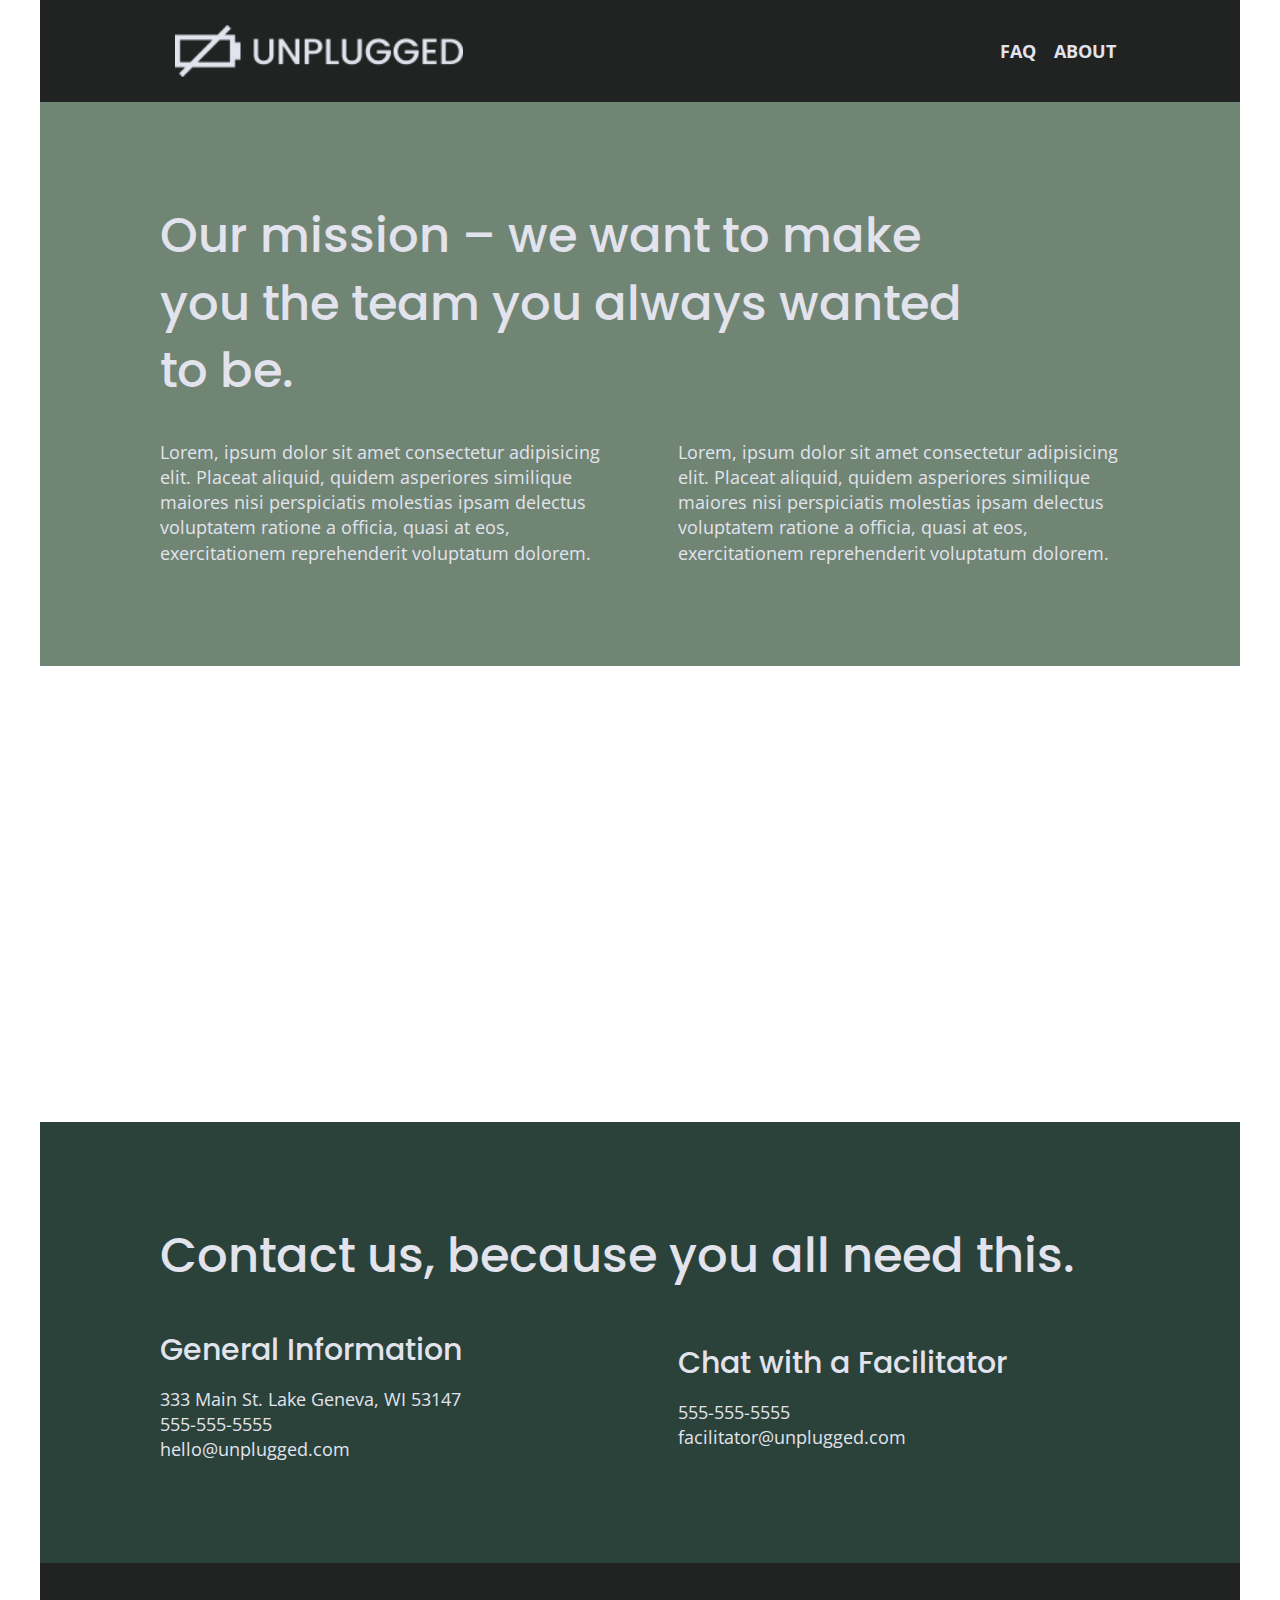
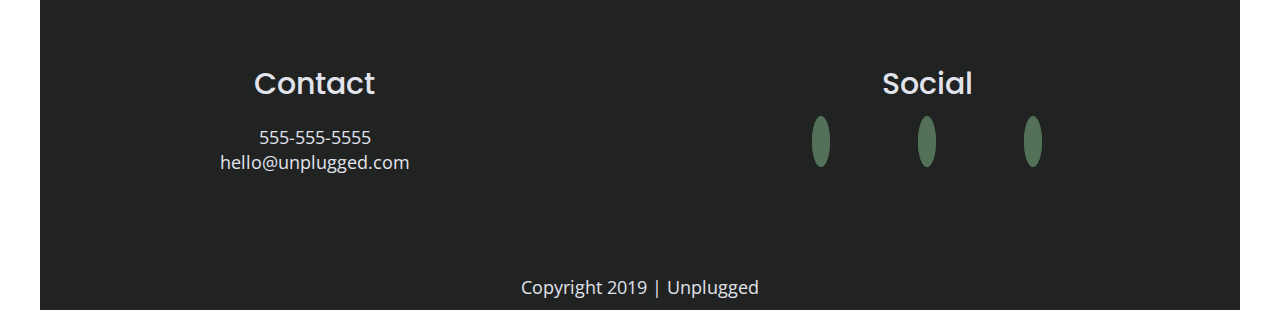
==== commit ee3e19f9: "Fix errors identified by html/css validators." ====
--- a/about/index.html
+++ b/about/index.html
@@ -59,13 +59,13 @@
       </div> <!-- end of content-wrapper div -->
     </section>
 
-    <section class="map">
+    <div class="map">
       <span class="visuallyhidden">Google map of Bug Light Park in Portland, Maine.</span>
       <!-- https://snook.ca/archives/html_and_css/hiding-content-for-accessibility accessed 02.07.18-->
       <figure>
-        <iframe src="https://www.google.com/maps/embed?pb=!1m18!1m12!1m3!1d46177.42828102405!2d-70.24653626179811!3d43.6671132462492!2m3!1f0!2f0!3f0!3m2!1i1024!2i768!4f13.1!3m3!1m2!1s0x4cb29c35910a53ad%3A0x3ffeedaa51fb8b33!2sBug+Light+Park!5e0!3m2!1sen!2sus!4v1549499144084" width="600" height="450" frameborder="0" style="border:0" allowfullscreen></iframe>
+        <iframe src="https://www.google.com/maps/embed?pb=!1m18!1m12!1m3!1d46177.42828102405!2d-70.24653626179811!3d43.6671132462492!2m3!1f0!2f0!3f0!3m2!1i1024!2i768!4f13.1!3m3!1m2!1s0x4cb29c35910a53ad%3A0x3ffeedaa51fb8b33!2sBug+Light+Park!5e0!3m2!1sen!2sus!4v1549499144084" width="600" height="450" allowfullscreen></iframe>
       </figure>
-    </section>
+    </div>
 
     <section class="general-contact">
       <div class="content-wrapper">
--- a/css/main.css
+++ b/css/main.css
@@ -138,7 +138,6 @@
     margin: 0;
     font-style: normal;
     font-size: 0.875em;
-    line-height: 1.285;
 }
 
 a {
@@ -404,7 +403,7 @@
     text-align: center;
 }
 
-.features article {
+.features .features-section {
     margin: 30px 0;
 }
 
@@ -474,6 +473,7 @@
     left: 0;
     width: 100%;
     height: 100%;
+    border: 0;
 }
 
 .general-contact {
@@ -617,7 +617,18 @@
 /*** Min-width 768px ***/
 @media all and (min-width: 768px) {
     
-    /* Base style */
+    /* Base styles */
+    h1 {
+        font-size: 3em;
+        line-height: 1em;
+    }
+    h2 {
+        font-size: 2.25em;
+    }
+    h4 {
+        font-size: 1.5em;
+    }
+
     .content-wrapper {
         width: 82%;
         margin: 100px auto;
@@ -639,6 +650,9 @@
     }
 
     /* Footer */
+    footer .content-wrapper {
+        margin: 90px auto;
+    }
     .footer-content {
         justify-content: space-between;
         width: 78%;
@@ -650,6 +664,9 @@
     footer .social {
         justify-content: space-between;
         width: 48%;
+    }
+    footer .copyright {
+        margin: 10px auto;
     }
 
     /*** media query 768px - Main page ***/
@@ -659,38 +676,50 @@
     }
     .hero-area {
         justify-content: flex-start;
+        height: 600px;
     }
     .hero-area h1 {
-        width: 83%;
+        width: 85%;
     }
     aside .content-wrapper {
         justify-content: space-between;
         margin: 50px 0;
     }
-    .form-description {
+    aside .form-description {
         width: 40%;
         margin: 0;
     }
-    .form {
+    aside .form {
         width: 46%;
         margin: 0;
     }
+    aside .form h4 {
+        margin: 0 0 16px 0;
+    }
 
     /* Features */
+    .features .content-wrapper {
+        margin: 100px auto 50px auto;
+    }
+    .features h2 {
+        margin-bottom: 30px;
+        width: 100%
+    }
     .features .features-items {
         width: 82%;
         justify-content: space-around;
         margin: 0 auto;
     }
-    .features .features-items article {
+    .features .features-items .features-section {
         width: 40%;
-    }
+        margin: 0 0 50px 0;
+    }
+
+    /* Reviews */
     .reviews .content-wrapper {
         justify-content: space-between;
         margin: 50px auto 100px auto;
     }
-
-    /* Reviews */
     .reviews h2 {
         width: 77%;
         margin-bottom: 25px;
@@ -702,8 +731,15 @@
         width: 48%;
         margin-top: 0;
     }
+    .reviews article h4 {
+        width: 77%
+    }
 
     /*** media query 768px - About page ***/
+    .mission h2,
+    .general-contact h2 {
+        margin-bottom: 36px;
+    }
     .mission-content {
         display: flex;
         justify-content: space-between;
@@ -712,7 +748,7 @@
     }
     .mission-content p {
         width: 47%;
-        margin-top: 36px;
+        margin: 0;
     }
     .map {
         padding-bottom: 46%;
@@ -721,12 +757,12 @@
         width: 100%;
         justify-content: space-between;
     }
-    .contact-content h4 {
-        margin: 20px 0;
+    .general-contact h2 {
+        width: 80%;
     }
     .general-info,
     .facilitator {
-        width: 40%;
+        width: 46%;
     }
 
     /*** media query 768px - FAQ page ***/
@@ -738,13 +774,32 @@
         width: 100%;
     }
     .faq-content {
-        width: 46%;
+        width: 47%;
+    }
+    .faq-content h4 {
+        font-size: 0.875em;
+        margin: 20px 0;
+    }
+    .faq-content p {
+        font-size: 0.875em;
     }
 }
 
 /*** Min-width 1200px ***/
 @media all and (min-width: 1200px) {
     /*** Base styles ***/
+    h1 {
+        font-size: 3.75em;
+    }
+    h3,
+    h4 {
+        font-size: 1.875em;
+    }
+    p,
+    address {
+        font-size: 1.125em;
+    }
+
     .content-wrapper {
         width: 80%;
     }
@@ -758,6 +813,9 @@
     }
 
     /* Footer */
+    footer .content-wrapper {
+        margin: 100px auto 90px auto;
+    }
     .footer-content {
         width: 88%;
         justify-content: space-between;
@@ -770,55 +828,74 @@
     }
 
     /* Main - Hero */
+    .hero-area .content-wrapper {
+        margin-top: 50px;
+    }
     .hero-area h1 {
         width: 70%;
+        /* margin-top: 0px; */
     }
 
     /* Main - Form */
     aside .content-wrapper {
-        width: 67%;
+        justify-content: space-around;
+    }
+    aside .form-description,
+    aside .form {
+        width: 33%;
     }
 
     /* Main - Features section */
-    .features h2 {
-        width: 80%;
-        /* width: 85%; per PSD measurements */
-    }
     .features .features-items {
         justify-content: space-between;
         width: 85%;
     }
-    .features .features-items article {
+    .features .features-items .features-section {
         margin: 30px 20px;
-        width: 23%;
+        width: 25%;
     }
 
     /* Main - Reviews */
+    .reviews .content-wrapper {
+        margin: 100px auto;
+    }
+    .reviews h2 {
+        margin-bottom: 100px;
+    }
     .reviews figure {
         width: 48%;
     }
     .reviews .content-wrapper article {
-        padding-left: 40px;
-        width: 44%;
+        width: 46%;
+        padding-right: 20px;
     }
     
-    /*** About page ***/
+    /*** About & FAQ pages ***/
     .mission h2 {
-        width: 91%;
-        margin-bottom: 100px;
+        font-size: 3em;
+        width: 89%;
     }
     .mission-content p {
-        width: 45%;
+        width: 46%;
     }
     .map {
         padding-bottom: 38%;
     }
-    .contact-content h4 {
-        margin: 40px 0;
+    .general-contact h2 {
+        font-size: 3em;
+        width: 100%;
+        margin-bottom: 24px;
     }
     .general-info,
     .facilitator {
-        width: 35%;
+        width: 46%;
+    }
+
+    .faq h2 {
+        font-size: 3em;
+    }
+    .faq-content h4 {
+        font-size: 1.125em;
     }
 }
 
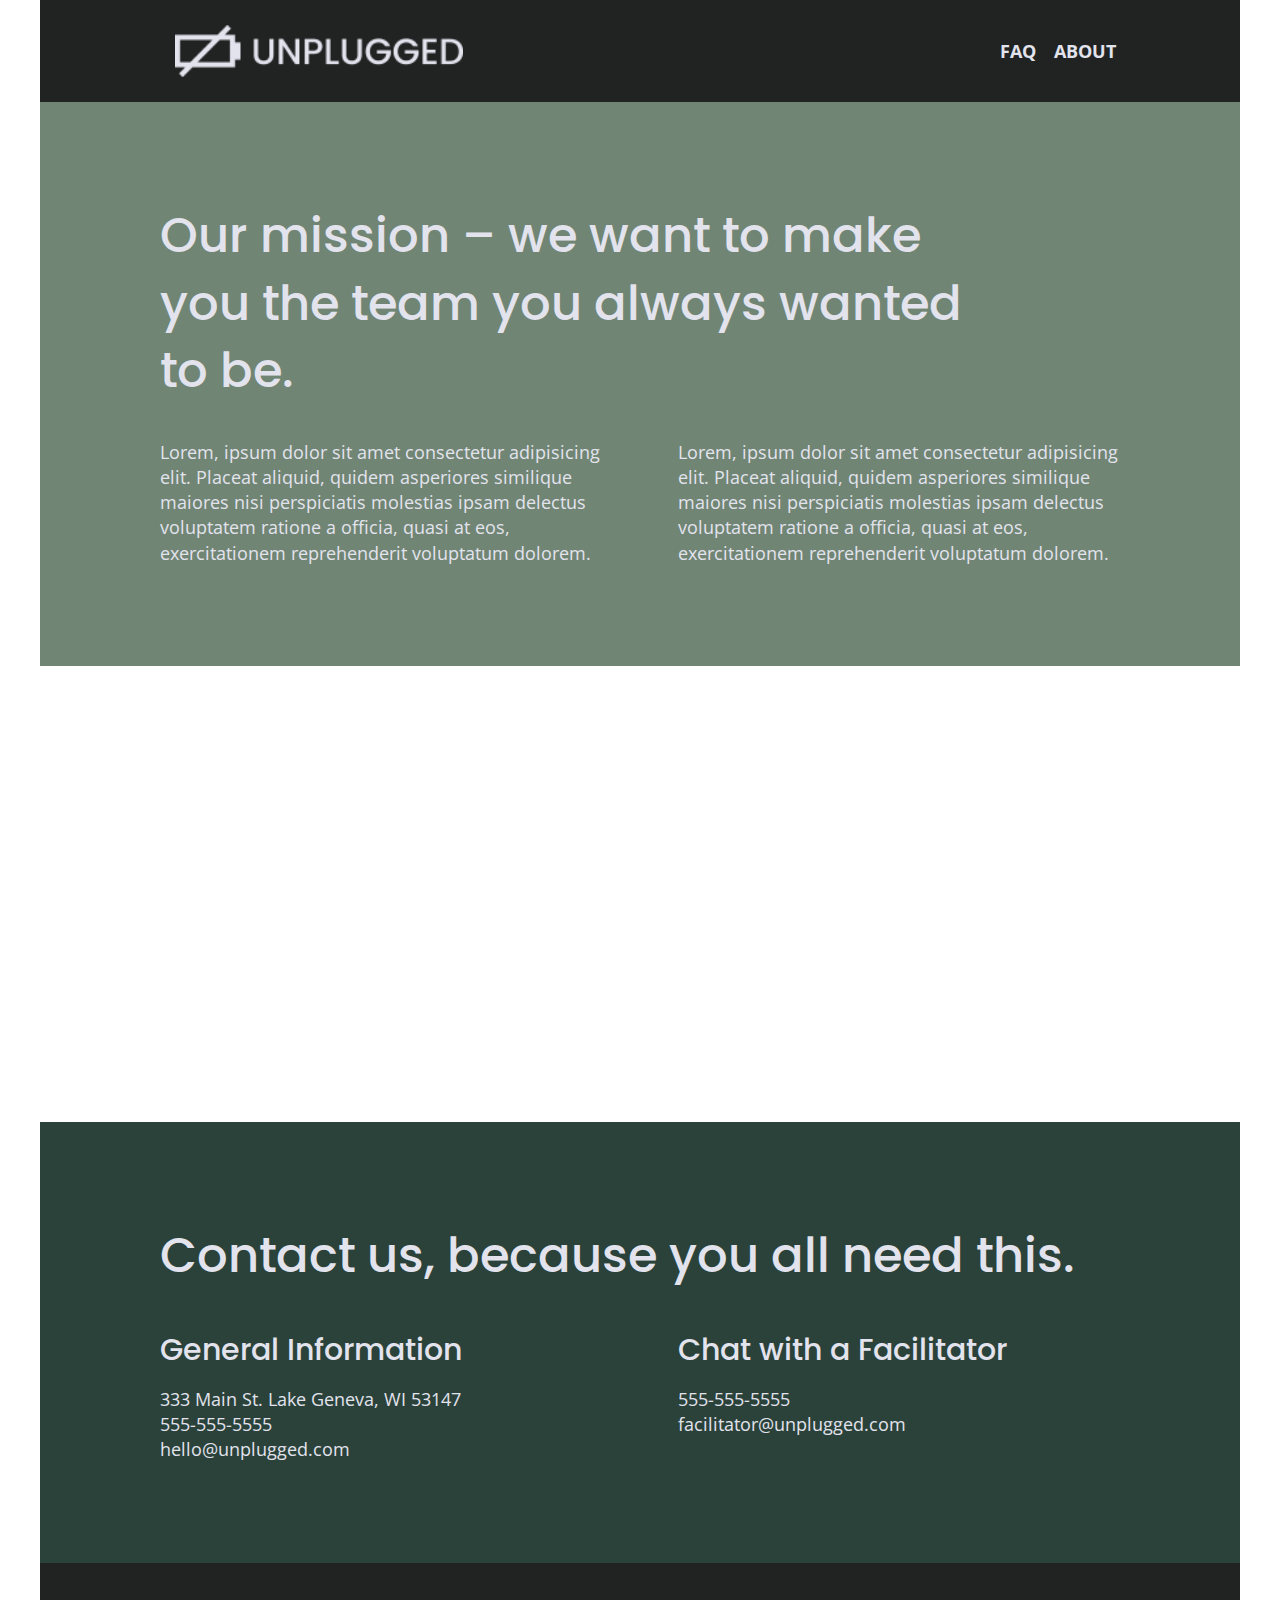
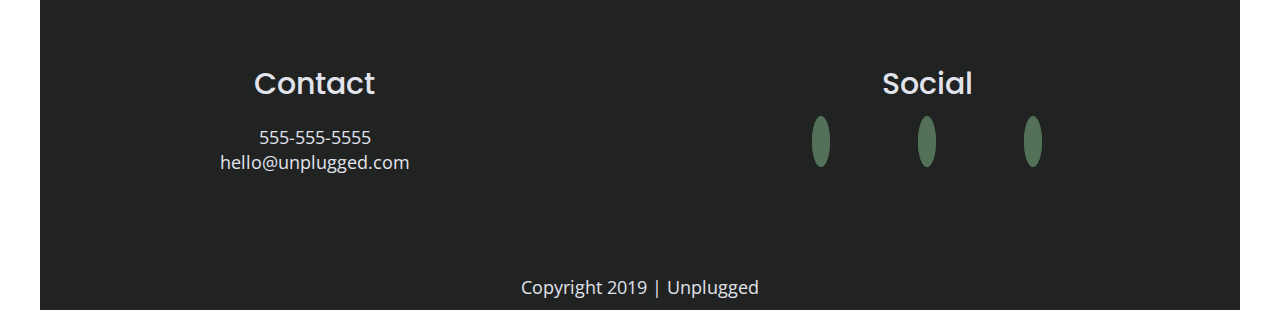
==== commit 96b7845f: "Fix logo link on about/fag pages; set to return to main page." ====
--- a/about/index.html
+++ b/about/index.html
@@ -28,7 +28,7 @@
   <header>
     <div class="content-wrapper">
       <figure>
-        <a href="#">
+        <a href="../index.html">
           <img src="../img/logo.png" alt="unplugged logo">
         </a>
       </figure>
--- a/css/main.css
+++ b/css/main.css
@@ -98,6 +98,12 @@
    ========================================================================== */
 
 /* ---------------- Base styles ---------------- */
+/* 
+ * Note, all margin:auto were replaced with 0 or percentages
+ * to address IE bug that renders the whole margin on the left
+ * of the document.
+ * https://www.w3.org/TR/css-flexbox-1/#auto-margins
+*/
 
 html {
     font-size: 16px;
@@ -107,11 +113,16 @@
 	color: rgb(226, 227, 237);
     font-family: 'Open Sans', sans-serif;
     font-size: 1em;
-    margin: 0 auto;
-    display: flex;
-    justify-content: center;
-    align-items: center;
-    flex-flow: row wrap;
+    margin: 0;
+    display: flex;
+    justify-content: center;
+    align-items: center;
+    flex-flow: row wrap;
+
+    display: -ms-flexbox;
+    -ms-flex-pack: center;
+    -ms-flex-align: center;
+    -ms-flex-flow: row wrap;
 }
 
 h1,
@@ -164,7 +175,7 @@
 
 /* --- Container / Layout --- */
 
-header, 
+header,
 main,
 footer {
     max-width: 1200px;
@@ -174,17 +185,28 @@
     justify-content: center;
     align-items: center;
     flex-flow: row wrap;
+
+    display: -ms-flexbox;
+    -ms-flex-pack: center;
+    -ms-flex-align: center;
+    -ms-flex-flow: row wrap;
 }
 
 .content-wrapper {
     width: 90%;
-    margin: 50px auto;
+    margin: 50px 5%;
     font-size: 1em;
     display: flex;
     justify-content: center;
     align-items: center;
     flex-flow: row wrap;
-}
+
+    display: -ms-flexbox;
+    -ms-flex-pack: center;
+    -ms-flex-align: center;
+    -ms-flex-flow: row wrap;
+}
+
 
 /* ---------------- Base Header/Footer styles ---------------- */
 
@@ -197,11 +219,12 @@
     justify-content: center;
     align-items: center;
     flex-flow: row wrap;
-}
-
-/* header {
-    padding: 15px 0;
-}  */
+
+    display: -ms-flexbox;
+    -ms-flex-pack: center;
+    -ms-flex-align: center;
+    -ms-flex-flow: row wrap;
+}
 
 header .content-wrapper {
     margin: 0;
@@ -224,6 +247,11 @@
     justify-content: space-between;
     align-items: center;
     flex-flow: row wrap;
+
+    display: -ms-flexbox;
+    -ms-flex-pack: justify;
+    -ms-flex-align: center;
+    -ms-flex-flow: row wrap;
 }
 
 header nav ul {
@@ -232,6 +260,10 @@
     display: flex;
     justify-content: space-between;
     align-items: center;
+
+    display: -ms-flexbox;
+    -ms-flex-line-pack: stretch;
+    -ms-flex-align: center;
 }
 
 header nav ul li {
@@ -245,11 +277,16 @@
 
 .footer-content {
     width: 63%;
+    text-align: center;
     display: flex;
     justify-content: center;
     align-items: flex-start;
     flex-flow: row wrap;
-    text-align: center;
+
+    display: -ms-flexbox;
+    -ms-flex-line-pack: center;
+    -ms-flex-align: start;
+    -ms-flex-flow: row wrap;
 }
 
 footer .contact,
@@ -258,6 +295,11 @@
     justify-content: center;
     align-items: center;
     flex-flow: row wrap;
+
+    display: -ms-flexbox;
+    -ms-flex-line-pack: center;
+    -ms-flex-align: center;
+    -ms-flex-flow: row wrap;
 }
 
 footer .contact {
@@ -276,12 +318,21 @@
     justify-content: space-between;
     align-items: center;
     flex-flow: row nowrap;
+
+    display: -ms-flexbox;
+    -ms-flex-line-pack: stretch;
+    -ms-flex-align: center;
+    -ms-flex-flow: row nowrap;
 }
 
 footer .social-icons p {
     display: flex;
     justify-content: space-between;
     align-items: center;
+
+    display: -ms-flexbox;
+    -ms-flex-line-pack: stretch;
+    -ms-flex-align: center;
 }
 
 footer .social-icons i {
@@ -318,10 +369,17 @@
     justify-content: center;
     align-items: flex-start;
     flex-flow: row wrap;
+
+    display: -ms-flexbox;
+    -ms-flex-line-pack: center;
+    -ms-flex-align: start;
+    -ms-flex-flow: row wrap;
 }
 
 main .content-wrapper {
     justify-content: center;
+
+    -ms-flex-line-pack: center;
 }
 
 
@@ -334,26 +392,23 @@
     justify-content: center;
     align-items: center;
     flex-flow: row wrap;
+
+    display: -ms-flexbox;
+    -ms-flex-line-pack: center;
+    -ms-flex-align: center;
+    -ms-flex-flow: row wrap;
 }
 
 aside .content-wrapper {
-    margin: 28px auto;
+    margin: 28px
 }
 
 aside p {
     margin: 12px 0;
 }
 
-/* .form-description {
-    margin: 30px 0 8px 0;
-} */
-
 aside .form h4 {
     margin: 16px 0;
-}
-
-.form {
-    /* margin: 19px 0 45px 0; */
 }
 
 aside .form input {
@@ -388,6 +443,10 @@
     display: flex;
     justify-content: center;
     flex-flow: row wrap;
+
+    display: -ms-flexbox;
+    -ms-flex-line-pack: center;
+    -ms-flex-flow: row wrap;
 }
 
 .features h2 {
@@ -397,10 +456,14 @@
 
 .features .features-items {
     width: 63%;
-    display: flex;
-    justify-content: center;
-    flex-flow: row wrap;
     text-align: center;
+    display: flex;
+    justify-content: center;
+    flex-flow: row wrap;
+
+    display: -ms-flexbox;
+    -ms-flex-line-pack: center;
+    -ms-flex-flow: row wrap;
 }
 
 .features .features-section {
@@ -419,10 +482,16 @@
     display: flex;
     justify-content: center;
     flex-flow: row wrap;
+
+    display: -ms-flexbox;
+    -ms-flex-line-pack: center;
+    -ms-flex-flow: row wrap;
 }
 
 .reviews .content-wrapper {
     align-items: flex-start;
+
+    -ms-flex-align: start;
 }
 
 .reviews h2 {
@@ -453,6 +522,11 @@
     justify-content: flex-start;
     align-items: center;
     flex-flow: row wrap;
+
+    display: -ms-flexbox;
+    -ms-flex-line-pack: start;
+    -ms-flex-align: center;
+    -ms-flex-flow: row wrap;
 }
 
 .mission-content p {
@@ -483,10 +557,17 @@
     justify-content: flex-start;
     align-items: center;
     flex-flow: row wrap;
+
+    display: -ms-flexbox;
+    -ms-flex-line-pack: start;
+    -ms-flex-align: center;
+    -ms-flex-flow: row wrap;
 }
 
 .general-contact .content-wrapper {
     justify-content: flex-start;
+
+    -ms-flex-line-pack: start;
 }
 
 .contact-content {
@@ -494,6 +575,11 @@
     justify-content: flex-start;
     align-items: center;
     flex-flow: row wrap;
+
+    display: -ms-flexbox;
+    -ms-flex-line-pack: start;
+    -ms-flex-align: center;
+    -ms-flex-flow: row wrap;
 }
 
 .general-info,
@@ -516,6 +602,11 @@
     justify-content: center;
     align-items: center;
     flex-flow: row wrap;
+
+    display: -ms-flexbox;
+    -ms-flex-line-pack: center;
+    -ms-flex-align: center;
+    -ms-flex-flow: row wrap;
 }
 
 .faq-content {
@@ -616,7 +707,7 @@
 
 /*** Min-width 768px ***/
 @media all and (min-width: 768px) {
-    
+
     /* Base styles */
     h1 {
         font-size: 3em;
@@ -631,7 +722,7 @@
 
     .content-wrapper {
         width: 82%;
-        margin: 100px auto;
+        margin: 100px 9%;
     }
 
     /* Header */
@@ -640,6 +731,10 @@
     }
     header .content-wrapper {
         justify-content: space-between;
+
+        -ms-flex-line-pack: distribute;
+        /* do i need this?? */
+        -ms-flex-flow: row nowrap;
     }
     header .content-wrapper figure {
         width: 35%;
@@ -651,11 +746,13 @@
 
     /* Footer */
     footer .content-wrapper {
-        margin: 90px auto;
+        margin: 90px 9%;
     }
     .footer-content {
         justify-content: space-between;
         width: 78%;
+
+        -ms-flex-line-pack: stretch;
     }
     footer .contact {
         width: 25%;
@@ -664,19 +761,26 @@
     footer .social {
         justify-content: space-between;
         width: 48%;
+
+        -ms-flex-line-pack: stretch;
     }
     footer .copyright {
-        margin: 10px auto;
+        margin: 10px 0;
     }
 
     /*** media query 768px - Main page ***/
     main .content-wrapper {
         justify-content: flex-start;
         align-items: flex-start;
+
+        -ms-flex-line-pack: start;
+        -ms-flex-align: start;
     }
     .hero-area {
         justify-content: flex-start;
         height: 600px;
+
+        -ms-flex-line-pack: start;
     }
     .hero-area h1 {
         width: 85%;
@@ -684,6 +788,8 @@
     aside .content-wrapper {
         justify-content: space-between;
         margin: 50px 0;
+
+        -ms-flex-line-pack: stretch;
     }
     aside .form-description {
         width: 40%;
@@ -699,7 +805,7 @@
 
     /* Features */
     .features .content-wrapper {
-        margin: 100px auto 50px auto;
+        margin: 100px 9% 50px 9%;
     }
     .features h2 {
         margin-bottom: 30px;
@@ -708,7 +814,9 @@
     .features .features-items {
         width: 82%;
         justify-content: space-around;
-        margin: 0 auto;
+        margin: 0 9%;
+
+        -ms-flex-line-pack: distribute;
     }
     .features .features-items .features-section {
         width: 40%;
@@ -718,7 +826,9 @@
     /* Reviews */
     .reviews .content-wrapper {
         justify-content: space-between;
-        margin: 50px auto 100px auto;
+        margin: 50px 9% 100px 9%;
+
+        -ms-flex-line-pack: stretch;
     }
     .reviews h2 {
         width: 77%;
@@ -745,6 +855,11 @@
         justify-content: space-between;
         align-items: center;
         flex-flow: row wrap;
+
+        display: -ms-flexbox;
+        -ms-flex-line-pack: stretch;
+        -ms-flex-align: center;
+        -ms-flex-flow: row wrap;
     }
     .mission-content p {
         width: 47%;
@@ -755,7 +870,10 @@
     }
     .contact-content {
         width: 100%;
+        align-items: flex-start;
         justify-content: space-between;
+
+        -ms-flex-line-pack: stretch;
     }
     .general-contact h2 {
         width: 80%;
@@ -769,6 +887,9 @@
     .faq .content-wrapper {
         justify-content: space-between;
         align-items: flex-start;
+
+        -ms-flex-line-pack: stretch;
+        -ms-flex-align: start;
     }
     .faq .content-wrapper h2 {
         width: 100%;
@@ -802,6 +923,7 @@
 
     .content-wrapper {
         width: 80%;
+        margin: 100px 10%;
     }
 
     /* Header */
@@ -814,11 +936,13 @@
 
     /* Footer */
     footer .content-wrapper {
-        margin: 100px auto 90px auto;
+        margin: 100px 10% 90px 10%;
     }
     .footer-content {
         width: 88%;
         justify-content: space-between;
+
+        -ms-flex-line-pack: stretch;
     }
     footer .contact {
         width: 23%;
@@ -839,16 +963,20 @@
     /* Main - Form */
     aside .content-wrapper {
         justify-content: space-around;
+
+        -ms-flex-line-pack: distribute;
     }
     aside .form-description,
     aside .form {
         width: 33%;
     }
 
-    /* Main - Features section */
+    /* Main - Features */
     .features .features-items {
+        width: 85%;
         justify-content: space-between;
-        width: 85%;
+
+        -ms-flex-line-pack: stretch;
     }
     .features .features-items .features-section {
         margin: 30px 20px;
@@ -857,7 +985,7 @@
 
     /* Main - Reviews */
     .reviews .content-wrapper {
-        margin: 100px auto;
+        margin: 100px 10%;
     }
     .reviews h2 {
         margin-bottom: 100px;
@@ -869,8 +997,8 @@
         width: 46%;
         padding-right: 20px;
     }
-    
-    /*** About & FAQ pages ***/
+
+    /*** About page ***/
     .mission h2 {
         font-size: 3em;
         width: 89%;
@@ -891,6 +1019,7 @@
         width: 46%;
     }
 
+    /*** FAQ page ***/
     .faq h2 {
         font-size: 3em;
     }
